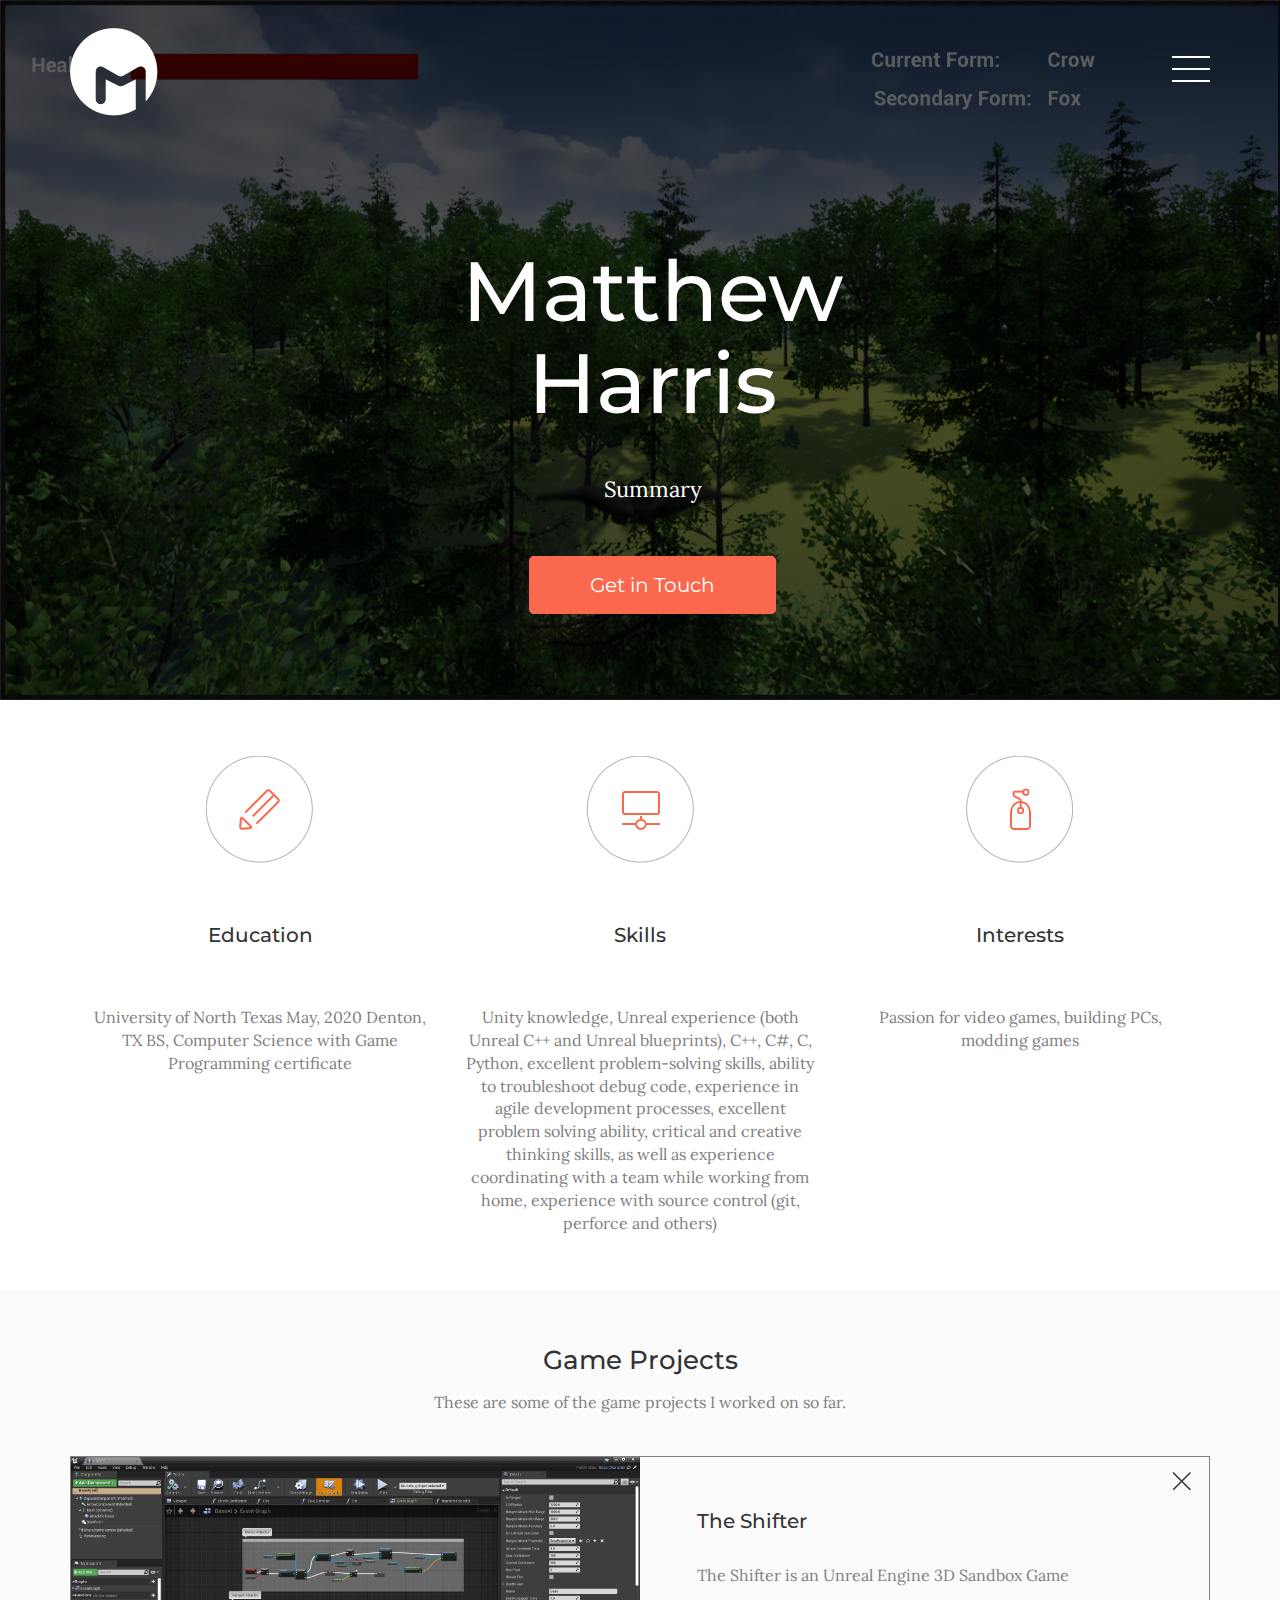
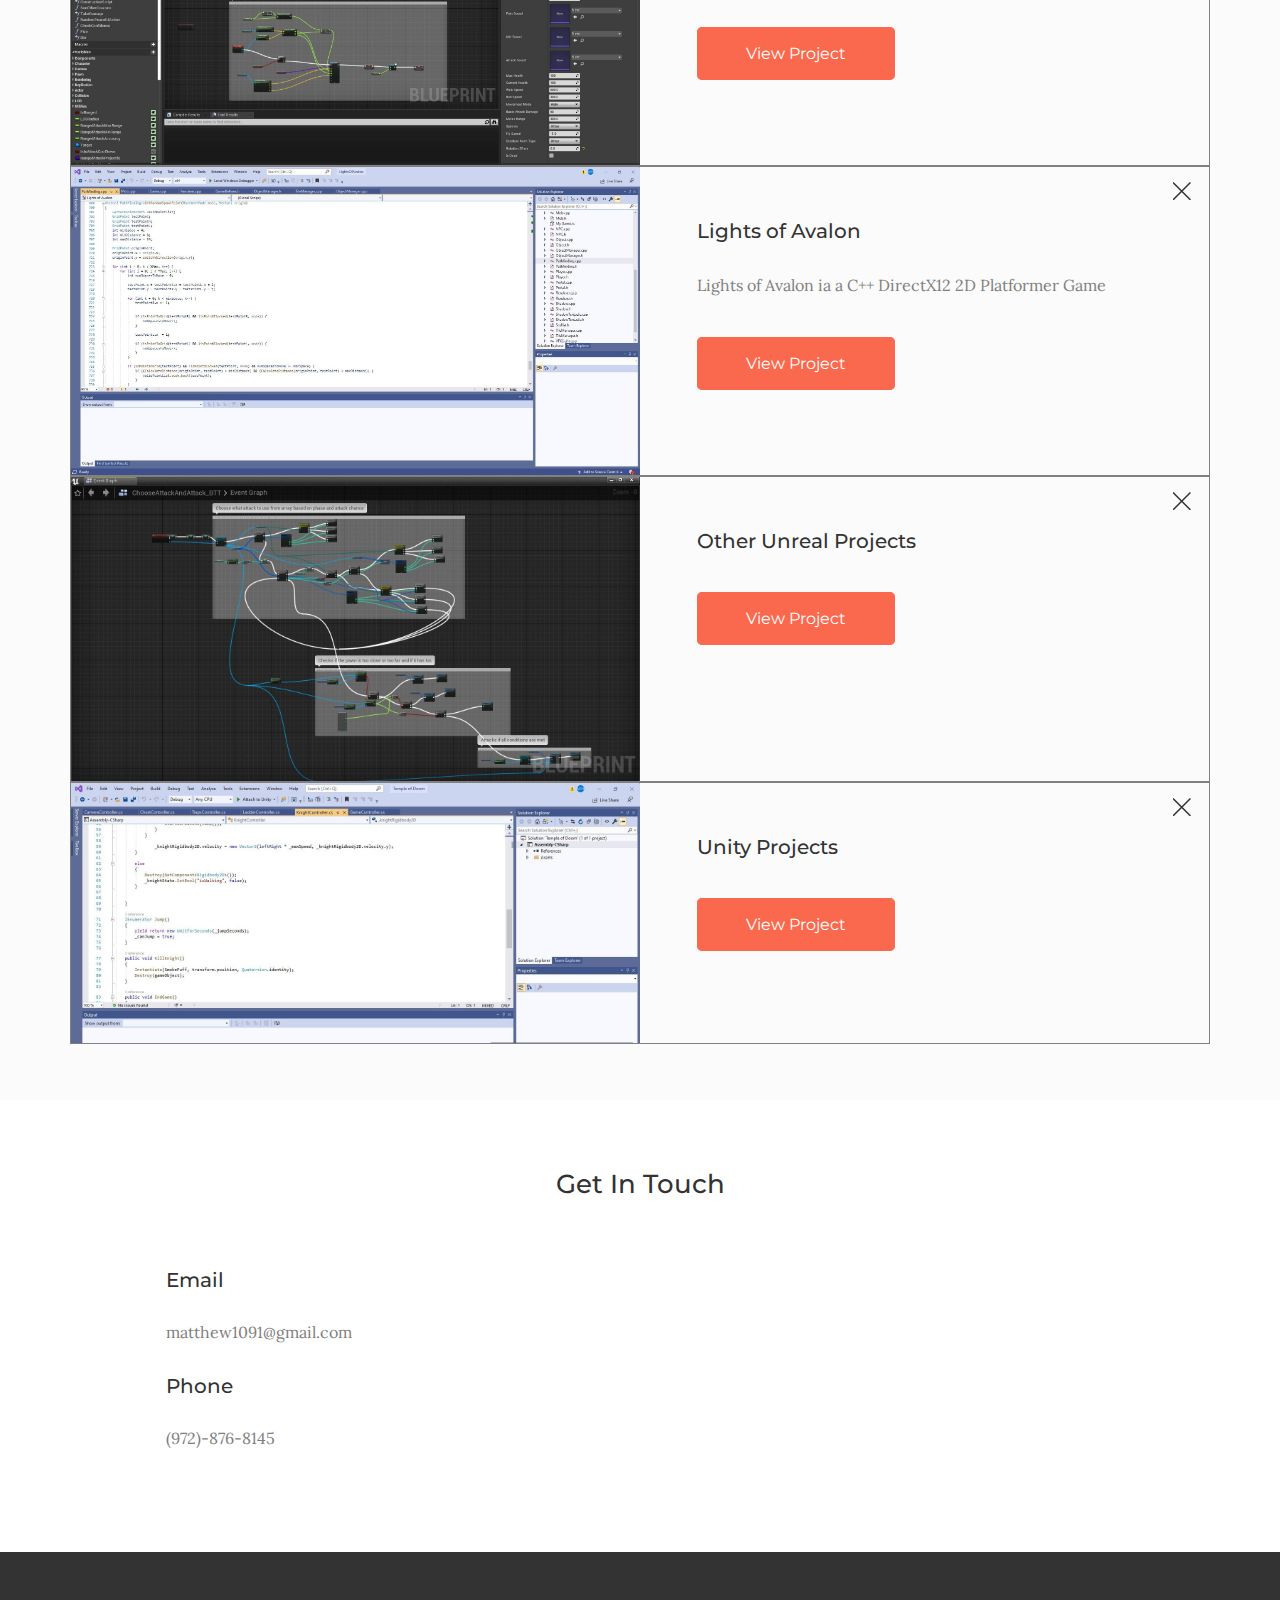
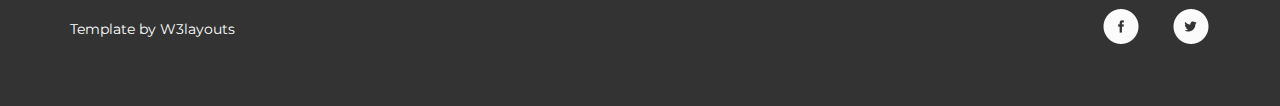
==== index.html @ 347151ea "Background fix" ====
<!--
Author: W3layouts
Author URL: http://w3layouts.com
License: Creative Commons Attribution 3.0 Unported
License URL: http://creativecommons.org/licenses/by/3.0/
-->
<!DOCTYPE html>
<html>
	<head>
		<title>Game Programmer Portfolio | Home </title>
		<link href="css/style.css" rel="stylesheet" type="text/css" media="all" />
		<link href="css/bootstrap.css" rel="stylesheet" type="text/css" media="all">
		<!-- web-font -->
		<link href='http://fonts.googleapis.com/css?family=Montserrat:400,700' rel='stylesheet' type='text/css'>
		<link href='http://fonts.googleapis.com/css?family=Lora:400,700,400italic,700italic' rel='stylesheet' type='text/css'>
		<!-- web-font -->
		<!-- js -->
		<script src="js/jquery.min.js"></script>
		<script src="js/modernizr.custom.js"></script>
		<meta name="viewport" content="width=device-width, initial-scale=1, maximum-scale=1">
		<script type="application/x-javascript"> addEventListener("load", function() { setTimeout(hideURLbar, 0); }, false); function hideURLbar(){ window.scrollTo(0,1); } </script>
		<!-- js -->
		<!-- start-smoth-scrolling -->
		<script type="text/javascript" src="js/move-top.js"></script>
		<script type="text/javascript" src="js/easing.js"></script>
		<script type="text/javascript">
			jQuery(document).ready(function($) {
				$(".scroll").click(function(event){		
					event.preventDefault();
					$('html,body').animate({scrollTop:$(this.hash).offset().top},1000);
				});
			});
		</script>
		<!-- start-smoth-scrolling -->
	</head>
	<body>
		<!-- header -->
		<div id="home" class="header-bg">
			<div class="header-layer">
				<div class="header-top">
					<!-- container -->
					<div class="container">
						<div class="head-logo">
							<a href="#"><img src="images/logo.png" alt="" /></a>
						</div>
						<div class="top-nav">
							<div class="nav-icon">
								<a href="#" class="right_bt" id="activator"><span> </span> </a>
							</div>
							 <div class="box" id="box" style="top: -1000px;">
								 <div class="box_content">        					                         
									<div class="box_content_center">
										<div class="form_content">
											<div class="menu_box_list">
												<ul>
													<li><a href="#home" class="scroll"><span>Home</span></a></li>
													<li><a href="#stories" class="scroll"><span>Projects</span></a></li>
													<li><a href="#contact" class="scroll"><span>Contact</span></a></li>
												</ul>
											</div>
											<a class="boxclose" id="boxclose"> <span> </span></a>
										</div>                                  
									</div> 	
								</div>  	  
							</div>
							<!-- start-click-drop-down-menu -->
							<!-- start-dropdown -->
							 <script type="text/javascript">
								var $ = jQuery.noConflict();
									$(function() {
										$('#activator').click(function(){
											$('#box').animate({'top':'0px'},900);
										});
										$('#boxclose').click(function(){
										$('#box').animate({'top':'-1000px'},900);
										});
									});
									$(document).ready(function(){
									//Hide (Collapse) the toggle containers on load
									$(".toggle_container").hide(); 
									//Switch the "Open" and "Close" state per click then slide up/down (depending on open/close state)
									$(".trigger").click(function(){
										$(this).toggleClass("active").next().slideToggle("500");
											return false; //Prevent the browser jump to the link anchor
									});
														
								});
							</script>
							<!-- //End-click-drop-down-menu -->
							<!-- top-nav -->
						</div>
						<div class="clearfix"> </div>
						<div class="head-info">
							<h1>Matthew Harris</h1>
							<p> Summary
							</p>
							<div class="botton">
								<a href="#contact">Get in Touch</a>
							</div>
						</div>
					</div>
					<!-- //container -->
				</div>
			</div>
		</div>
		<!-- //header -->
		<!-- service -->
		<div id="services" class="service">
			<!-- container -->
			<div class="container">
				<div class="service-grids">
					<div class="col-md-4 service-grid service-left">
						<div class="creative"> </div>
						<h3>Education</h3>
						<p>University of North Texas	May, 2020	Denton, TX
						   BS, Computer Science with Game Programming certificate						
						</p>
					</div>
					<div class="col-md-4 service-grid service-middle">
						<div class="skills"> </div>
						<h3>Skills</h3>
						<p>Unity knowledge, Unreal experience (both Unreal C++ and Unreal blueprints), 
						C++, C#, C, Python, excellent problem-solving skills, ability to troubleshoot 
						debug code, experience in agile development processes, excellent problem solving ability, 
						critical and creative thinking skills, as well as experience coordinating with a team 
						while working from home, experience with source control (git, perforce and others)
						</p>
					</div>
					<div class="col-md-4 service-grid service-right">
						<div class="help"> </div>
						<h3>Interests</h3>
						<p>Passion for video games, building PCs, modding games
						</p>
					</div>
					<div class="clearfix"> </div>
				</div>
			</div>
			<!-- //container -->
		</div>
		<!-- //service -->
		<!-- stories -->
		<div id="stories" class="stories">
			<!-- container -->
			<div class="container">
				<div class="stories-info">
					<h2>Game Projects</h2>
					<p>These are some of the game projects I worked on so far.</p>
				</div>
				<div class="stories-grids">
					<div class="stories-grid-left">
						<img src="images/ShifterBaseAiPawn.jpg" alt="" />
					</div>
					<div class="stories-grid-right">
						<div class="cross"> </div>
						<h3>The Shifter</h3>
						<p> The Shifter is an Unreal Engine 3D Sandbox Game
							
						</p>
						<div class="botton Project" onclick="location.href='https://matthew1091.github.io/Project1.html';">
							<a href="#">View Project</a>
						</div>
					</div>
					<div class="clearfix"> </div>
				</div>
				<div class="stories-grids">
					<div class="stories-grid-left">
						<img src="images/LightsPathCode.jpg" alt="" />
					</div>
					<div class="stories-grid-right">
						<div class="cross"> </div>
						<h3>Lights of Avalon</h3>
						<p> Lights of Avalon ia a C++ DirectX12 2D Platformer Game
							
						</p>
						<div class="botton Project" onclick="location.href='https://matthew1091.github.io/Project2.html';">
							<a href="#">View Project</a>
						</div>
					</div>
					<div class="clearfix"> </div>
				</div>
				<div class="stories-grids">
					<div class="stories-grid-left">
						<img src="images/BossFightAttackBP.jpg" alt="" />
					</div>
					<div class="stories-grid-right">
						<div class="cross"> </div>
						<h3>Other Unreal Projects</h3>
						<p>
						</p>
						<div class="botton Project" onclick="location.href='https://matthew1091.github.io/Project3.html';">
							<a href="#">View Project</a>
						</div>
					</div>
					<div class="clearfix"> </div>
				</div>
				<div class="stories-grids">
					<div class="stories-grid-left">
						<img src="images/unity05.jpg" alt="" />
					</div>
					<div class="stories-grid-right">
						<div class="cross"> </div>
						<h3>Unity Projects</h3>
						<p> 
						</p>
						<div class="botton Project" onclick="location.href='https://matthew1091.github.io/Project4.html';">
							<a href="#">View Project</a>
						</div>
					</div>
					<div class="clearfix"> </div>
				</div>
			</div>
			<!-- //container -->
		</div>
		<!-- //stories -->		<!-- contact -->
		<div id="contact" class="contact">
			<!-- container -->
			<div class="container">
				<div class="contact-info">
					<h2>Get In Touch</h2>
					<p></p>
				</div>
				<div class="contact-bottom">
					<div class="col-md-4">
						<div class="bottom-right">
							<h3>Email</h3>
							<p><a href="mailto:matthew1091@gmail.com">matthew1091@gmail.com</a></p>
							<h3>Phone</h3>
							<p>(972)-876-8145</p>
						</div>
					</div>
					<div class="clearfix"> </div>
				</div>
			</div>
			<!-- //container -->
		</div>
		<!-- //contact -->
		<!-- footer -->
		<div class="footer">
			<!-- container -->
			<div class="container">
				<div class="footer-left">
					<p>Template by <a href="http://w3layouts.com/">W3layouts</a></p>
				</div>
				<div class="footer-right">
					<ul>
						<li><a href="#" class="facebook"> </a></li>
						<li><a href="#" class="twitter"> </a></li>
					</ul>
				</div>
				<div class="clearfix"> </div>
			</div>
		<!-- //container -->
		</div>
		<!-- //footer -->
		<script type="text/javascript">
									$(document).ready(function() {
										/*
										var defaults = {
								  			containerID: 'toTop', // fading element id
											containerHoverID: 'toTopHover', // fading element hover id
											scrollSpeed: 1200,
											easingType: 'linear' 
								 		};
										*/
										
										$().UItoTop({ easingType: 'easeOutQuart' });
										
									});
								</script>
									<a href="#" id="toTop" style="display: block;"> <span id="toTopHover" style="opacity: 1;"> </span></a>
	<!-- content-Get-in-touch -->
	</body>
</html>
---- css/style.css ----
/*--
Author: W3layouts
Author URL: http://w3layouts.com
License: Creative Commons Attribution 3.0 Unported
License URL: http://creativecommons.org/licenses/by/3.0/
--*/
/*-- header --*/
html,body {
	font-family: 'Lora', serif;
	background:#FFF;
	font-size:100%;
}
/*-- header --*/
.header-bg{
	background: url(../images/Shifter00010.png) no-repeat 0px 0px;
	background-size: cover;
	min-height: 700px;
	position:relative;
}
.header-bg1{
	background: url(../images/ShifterBaseAiPawn.jpg) no-repeat 0px 0px;
	background-size: cover;
	min-height: 700px;
	position:relative;
}
.header-bg2{
	background: url(../images/lights01.jpg) no-repeat 0px 0px;
	background-size: cover;
	min-height: 700px;
	position:relative;
}
.header-bg3{
	background: url(../images/BossFightAttackBP.jpg) no-repeat 0px 0px;
	background-size: cover;
	min-height: 700px;
	position:relative;
}
.header-bg4{
	background: url(../images/unity05.jpg) no-repeat 0px 0px;
	background-size: cover;
	min-height: 700px;
	position:relative;
}
.header-layer{
	background: rgba(0, 0, 0, 0.64);
	min-height: 700px;
}
.header-top {
	padding-top: 2em;
}
.head-logo{
	float:left;
}
.top-nav{
	float:right;
}
.right_bt span {
	width: 38px;
	height: 26px;
	text-align: right;
	display: inline-block;
	background: url(../images/menu.png) no-repeat 0px 0px;
}
.divice12{
	display:none;
}
.box{
	position:absolute;
	top:-1200px;
	width:100%;
	color:#7F7F7F;
	margin:auto;
	padding:0px;
	z-index:999999;
	text-align:center;
	left:0px;
 }
.box_content_center{
	background: rgba(250, 105, 78, 0.89);
	min-height: 700px;
}
.nav-icon {
	padding-top: 2em;
}
a.boxclose{
	cursor: pointer;
	text-align: center;
	display: block;
	position: absolute;
	top: 2.5em;
	right: 14.5em;
 }
.menu_box_list{
	display: inline-block;
	padding: 12.4em 0;
}
.menu_box_list ul {
	margin: 0;
	padding: 0;
}
.menu_box_list ul li {
	display:block;
	margin: 2em 0;
}
.menu_box_list li a{
	color: #FFF;
	font-size: 26px;
	font-family: 'Montserrat', sans-serif;
	display: block;
	text-decoration:none;
	text-transform: uppercase;
	-webkit-transition: all 0.5s ease-in-out;
	-moz-transition: all 0.5s ease-in-out;
	-o-transition: all 0.5s ease-in-out;
	transition: all 0.5s ease-in-out;
	letter-spacing: 0.1em;
}
.menu_box_list li a:hover{
	color:#000;
	text-decoration: none;
}
.menu_box_list li a > i > img{
	vertical-align:middle;
	padding-right:10px;
}
placeholder{
	color:#222;
}
.boxclose span{
	width:58px;
	height:73px;
	display:inline-block;
	background: url(../images/into.png) no-repeat -0px -46px;
}
.boxclose span:hover{
	background: url(../images/into.png) no-repeat -0px 14px;
}
ul.button {
	padding: 2em;
	width: 100%;
	margin: 0 auto;
}
ul.button li{
	margin-left: 8px;
	list-style: none;
	display: inline-block;
}
ul.button li a{
	color: #666;
	padding: 0.8em 2em;
	border: 2px solid #fff;
	text-decoration: none;
	font-weight:600;
	font-size: 1.3em;
}
.active,
ul.button li a:hover{
	background:#fff;
	color:#666;
}
.head-info {
	position: absolute;
	top: 35%;
	left: 30%;
	width: 42%;
	text-align: center;
}
.head-info h1{
	color:#FFF;
	font-size: 84px;
	font-family: 'Montserrat', sans-serif;
	margin: 0;
}
.head-info p{
	color: #FFF;
	font-size: 22px;
	margin: 2em 0 3em 0;
}
.botton a{
	padding: .8em 3em;
	font-size: 20px;
	font-family: 'Montserrat', sans-serif;
	background: #FA694E;
	color: #FFF;
	border:solid 1px #FA694E;
	border-radius: 5px;
	-webkit-border-radius: 5px;
	-moz-border-radius: 5px;
	-o-border-radius: 5px;
	-ms-border-radius:5px;
}
.botton a:hover{
	color:#FA694E;
	background:none;
	text-decoration:none;
	border:solid 1px #FFF;
	transition:.5s all;
	-webkit-transition:.5s all;
	-ms-transition:.5s all;
	-moz-transition:.5s all;
	-o-transition:.5s all;
}
/*-- service --*/
.service{
	background:#FFF;
	padding: 4em 0;
}
.service-grid{
	text-align:center;
}
.service-grid h3{
	color: #333333;
	font-family: 'Montserrat', sans-serif;
	font-size: 20px;
	margin: 3em 0;
}
.service-grid p{
	font-size:16px;
	margin:0;
	color:#808080;
}
.creative{
	background:url(../images/icons.png) no-repeat 0px 0px;
	width:108px;
	height:108px;
	margin:0 auto;
}
.skills{
	background: url(../images/icons.png) no-repeat -109px 0px;
	width:108px;
	height:108px;
	margin:0 auto;
}
.help{
	background: url(../images/icons.png) no-repeat -219px 0px;
	width:108px;
	height:108px;
	margin:0 auto;
}
.service-left:hover div.creative{
	background: url(../images/icons.png) no-repeat 0px -115px;
}
.service-middle:hover div.skills{
	background: url(../images/icons.png) no-repeat -109px -115px;
}
.service-right:hover div.help{
	background: url(../images/icons.png) no-repeat -219px -115px;
}
/*-- stories --*/
.stories{
	background:#FBFBFB;
	padding:4em 0;
}
.stories-info{
	text-align: center;
	margin-bottom: 3em;
}
.stories-info h2{
	color: #333333;
	font-family: 'Montserrat', sans-serif;
	font-size: 26px;
	margin: 0;
}
.stories-info p{
	color: #808080;
	margin: 1em 0 0 0;
	font-size: 16px
}
.stories-grids{
	border:solid 1px #808080;
}
.stories-grid-left img {
    width: 100%;
}
.stories-grid-left{
	width:50%;
	float:left;
}
.stories-grid-right{
	width: 45%;
    float: right;
    padding: 1em 1em 1em 0;
}
.cross{
	background: url(../images/icons.png) no-repeat 0px -238px;
	width: 19px;
	height: 19px;
	margin: 0 0 0 34em;
	cursor: pointer;
}
.stories-grid-right h3{
	color: #333333;
	font-family: 'Montserrat', sans-serif;
	font-size: 20px;
	margin: 1em 0 0 0;
}
.stories-grid-right p{
	color: #808080;
	margin: 2em 0;
	font-size: 16px
}
.Project {
	margin: 4em 0 2.5em 0;
}
.Project a{
	font-size: 16px;
	padding: 1em 3em;
}
.Project a:hover{
	border:solid 1px #808080;
}
/*-- photography --*/
.photography {
	margin-top: 5em;
}
.photography-images{
	float: left;
	width: 32.5%;
	position: relative;
	margin-bottom: 1em;
}
.photography-images-R{
	float: right;
	width: 32.5%;
	position: relative;
	margin-bottom: 1em;
}
.middle{
	margin:0 1em;
}
.photography-images img{
	width:100%;
}
.caption {
	display: none;
	top: 0;
	width: 100%;
	position: absolute;
	background: rgba(5, 5, 5, 0.68);
	height: 100%;
	text-align: center;
}
.caption span {
	background: url(../images/icons.png) no-repeat -30px -231px;
	width: 51px;
	height: 50px;
	display: block;
	text-align: center;
	position: absolute;
	top: 43%;
	right: 46%;
}
.photography-images:hover div.caption {
	display: block;
	transition: all 0.3s ease;
	-webkit-transition: all 0.3s ease;
	-moz-transition: all 0.3s ease;
	-o-transition: all 0.3s ease;
}
/*-- contact --*/
.contact{
	padding: 5em 0;
}
.contact-info{
	text-align:center;
	margin-bottom: 3em;
}
.contact-info h2{
	color: #333333;
	font-family: 'Montserrat', sans-serif;
	font-size: 26px;
	margin: 0;
}
.contact-info p{
	color: #808080;
	margin: 1em 0 0 0;
	font-size: 16px
}
.map{
	position:relative;
}
.map iframe
{
	width: 100%;
	min-height: 300px;
	border: none;
}
.location{
	position: absolute;
	top: 30%;
	left: 39%;
}
.find{
	background: #333333;
	position:relative;
	border-radius:5px;
	-webkit-border-radius: 5px;
	-moz-border-radius: 5px;
	-o-border-radius: 5px;
	-ms-border-radius: 5px;
}
.find p{
	font-size: 18px;
	font-family: 'Montserrat', sans-serif;
	margin:0;
	color:#FA694E;
	padding: 2.5em 4em;
}
.arrow{
	background: url(../images/icons.png) no-repeat -87px -232px;
	width: 27px;
	height: 12px;
	position: absolute;
	left: 44%;
	top: 98%;
}
.contact-bottom {
	margin-top: 5em;
}
form input[type="text"] {
	width: 48%;
	color: #898888;
	outline: none;
	font-size:16px;
	padding: .8em;
	background:#F1F4F7;
	border: none;
	-webkit-appearance: none;
}
form input.mail[type="text"] {
	float:right;
}
form input.subject[type="text"] {
	width: 100%;
	margin: 2em 0;
}
form textarea {
	resize: none;
	width: 100%;
	color: #898888;
	background:#F1F4F7;
	font-size:16px;
	outline: none;
	padding: .8em;
	border: none;
	min-height: 175px;
	-webkit-appearance: none;
}
form input[type="submit"]{
	border: none;
	outline: none;
	padding: .5em 0;
	font-family: 'Montserrat', sans-serif;
	color: #FFF;
	background: #FA694E;
	border:solid 1px #FA694E;
	font-size: 20px;
	margin: 1.5em 0 0 0;
	width: 100%;
	-webkit-appearance: none;
}
form input[type="submit"]:hover{
	border: solid 1px #808080;
	color:#FA694E;
	background:none;
	transition:.5s all;
	-webkit-transition:.5s all;
	-ms-transition:.5s all;
	-moz-transition:.5s all;
	-o-transition:.5s all;
}
.bottom-right{
	width: 54%;
	margin: 0 auto;
}
.bottom-right h3{
	color: #333333;
	font-family: 'Montserrat', sans-serif;
	font-size: 20px;
	margin: 0 0 1.5em 0;
}
.bottom-right p{
	color: #808080;
	margin: 0 0 2em 0;
	font-size: 16px
}
.bottom-right p a{
	color: #808080;
	margin: 0 0 2em 0;
	font-size: 16px
}
.bottom-right p span{
	display:block;
}
/*-- footer --*/
.footer{
	background:#333333;
	padding: 4em 0;
}
.footer-left{
	float:left;
}
.footer-left p{
	font-size:14px;
	font-family: 'Montserrat', sans-serif;
	color:#FFF;
	margin: .8em 0 0 0;
}
.footer-left p a{
	color:#FFF;
	text-decoration:none;
}
.footer-left p a:hover{
	color:#FA694E;
	transition:.5s all;
	-webkit-transition:.5s all;
	-ms-transition:.5s all;
	-moz-transition:.5s all;
	-o-transition:.5s all;
}
.footer-right{
	float:right;
}
.footer-right ul{
	padding:0;
	margin:0;
}
.footer-right ul li{
	display:inline-block;
}
.footer-right ul li a.facebook{
	background: url(../images/icons.png) no-repeat -129px -229px;
	width: 38px;
	height: 37px;
	display: block;
	margin-right: 2em;
}
.footer-right ul li a.twitter{
	background: url(../images/icons.png) no-repeat -173px -229px;
	width: 38px;
	height: 37px;
	display: block;
}
.footer-right ul li a.facebook:hover{
	background: url(../images/icons.png) no-repeat -129px -272px;
}
.footer-right ul li a.twitter:hover{
	background: url(../images/icons.png) no-repeat -173px -272px;
}
/*-- to-top --*/
#toTop {
	display: none;
	text-decoration: none;
	position: fixed;
	bottom: 14px;
	right: 2%;
	overflow: hidden;
	z-index: 999; 
	width: 24px;
	height: 24px;
	border: none;
	text-indent: 100%;
	background: url("../images/up-arrow.png") no-repeat 0px 0px;
}
#toTopHover {
	width: 40px;
	height: 40px;
	display: block;
	overflow: hidden;
	float: right;
	opacity: 0;
	-moz-opacity: 0;
	filter: alpha(opacity=0);
}
/*-- responsive-design --*/
@media (max-width:1440px){
	a.boxclose {
		top: 2.5em;
		right: 8.5em;
	}
}
@media (max-width:1366px){
 a.boxclose {
        right: 6.7%;
    }
}
@media (max-width:1280px){
    a.boxclose {
        right: 3.7%;
    }
}
@media (max-width:1024px){
	a.boxclose {
		right: 0.7%;
	}
	.head-info h1 {
		font-size: 74px;
	}
	.cross {
		margin: 0 0 0 28em;
	}
	.stories-grid-right p {
		margin: 1em 0;
	}
	.Project {
		margin: 2em 0 1.5em 0;
	}
	.stories-grid-right p {
		overflow: hidden;
		height: 90px;
	}
	.photography-images {
		width: 32.3%;
	}
}
@media (max-width:768px){
	.head-info h1 {
		font-size: 58px;
	}
	.head-info {
		top: 31%;
		left: 17%;
		width: 63%;
	}
	.head-info p {
		margin: 1.5em 0 2em 0;
	}
	.header-layer {
		min-height: 575px;
	}
	.header-bg {
		min-height: 575px;
	}
	.menu_box_list {
		padding: 7.4em 0;
	}
	.box_content_center {
		min-height: 575px;
	}
	.service {
		padding: 2em 0;
	}
	.service-grid {
		width: 66%;
		margin: 0 auto;
	}
	.service-grid h3 {
		margin: 2em 0;
	}
	.service-grid p {
		margin: 0 0 1em 0;
	}
	.stories {
		padding: 2em 0;
	}
	.stories-grid-left {
		width: 100%;
		float: none;
	}
	.stories-grid-right {
		width: 100%;
		float: none;
		padding: 1em;
	}
	.cross {
		margin-left: 47em;
	}
	.stories-grid-right h3 {
		margin: 0em 0 0 0;
	}
	.stories-grid-right p {
		height: 47px;
	}
	.photography {
		margin-top: 1em;
	}
	.middle {
		margin: 0;
	}
	.photography-images {
		width: 46%;
		margin: 1em;
	}
	.contact {
		padding: 2em 0;
	}
	.location {
		left: 31%;
	}
	.bottom-right {
		width: 100%;
		margin: 2em 0 0 0;
	}
	.bottom-right h3 {
		margin: 0 0 0.5em 0;
	}
	.bottom-right p {
		margin: 0 0 1em 0;
	}
	.footer {
		padding: 2em 0;
	}
}
@media (max-width:640px){
	.cross {
		margin: 0 0 0 38em;
	}
	.Project a {
		padding: .5em 2em;
	}
	.photography-images {
		width: 45%;
	}
}
@media (max-width:480px){
	.head-info h1 {
		font-size: 43px;
	}
	.head-info {
		top: 31%;
		left: 11%;
		width: 75%;
	}
	.botton a {
		padding: .8em 2em;
		font-size: 16px;
	}
	.header-layer {
		min-height: 440px;
	}
	.header-bg {
		min-height: 440px;
	}
	.service-grid h3 {
		margin: 1em 0;
	}
	.menu_box_list li a {
		font-size: 22px;
	}
	.menu_box_list {
		padding: 3.4em 0;
	}
	.box_content_center {
		min-height: 440px;
	}
	.cross {
		margin: 0 0 0 27em;
	}
	a.boxclose {
		right: 1.7%;
	}
	.photography-images {
		width: 43%;
	}
	.caption span {
		top: 38%;
		right: 34%;
	}
	.location {
		left: 20%;
	}
	form input[type="text"] {
		width: 100%;
		margin-bottom: 1em;
	}
	form input.subject[type="text"] {
		margin: 0 0 1em 0;
	}
	form textarea {
		min-height: 130px;
	}
}
@media (max-width:320px){
	.head-logo a img {
		width: 75%;
	}
	.header-top {
		padding-top: 1em;
	}
	.nav-icon {
		padding-top: 1em;
	}
	.head-info {
		width: 82%;
	}
	.head-info h1 {
		font-size: 30px;
	}
	.head-info p {
		font-size: 18px;
		margin: 1em 0 1em 0;
	}
	.botton a {
		padding: .5em 1em;
	}
	.header-layer {
		min-height: 330px;
	}
	.header-bg {
		min-height: 330px;
	}
	a.boxclose {
		top: 1%;
	}
	.service {
		padding: 1em 0;
	}
	.service-grid {
		width: 100%;
	}
	.service-grid h3 {
		margin: 1em 0 0.5em 0;
	}
	.service-grid p {
		overflow: hidden;
		height: 47px;
	}
	.menu_box_list li a {
		font-size: 16px;
	}
	.menu_box_list ul li {
		margin: 1.5em 0;
	}
	.menu_box_list {
		padding: 3.4em 0 0 0;
	}
	.box_content_center {
		min-height: 330px;
	}
	.stories-info {
		margin-bottom: 1em;
	}
	.stories-info h2 {
		font-size: 24px;
	}
	.cross {
		margin: 0 0 0 16em;
	}
	.stories-grid-right p {
		margin: 0.5em 0;
	}	
	.Project {
		margin: 1em 0 .5em 0;
	}
	.contact-info h2 {
		font-size: 24px;
	}
	.photography-images {
		width: 44.8%;
		margin: .5em;
	}	
	.contact {
		padding: 1em 0;
	}
	.contact-bottom {
		margin-top: 1em;
	}
	.contact-info {
		margin-bottom: 1em;
	}
	.map iframe {	
		min-height: 150px;
	}
	.caption span {
		top: 29%;
		right: 30%;
	}
	.location {
		top: 28%;
	}
	.find p {
		padding: 0.5em 1em;
	}
	form input[type="text"] {
		font-size: 14px;
	}
	form textarea {
		font-size: 14px;
	}
	form textarea {
		min-height: 100px;
	}
	form input[type="submit"] {
		font-size: 16px;
		margin: 0.5em 0 0 0;
	}
	.bottom-right h3 {
		font-size: 18px;
	}
	.bottom-right p {
		font-size: 14px;
	}
	.footer-left {
		float: none;
		text-align: center;
	}
	.footer-right {
		float: none;
		text-align: center;
		margin: .5em 0 0 0;
	}
	.footer {
		padding: 1em 0;
	}
}
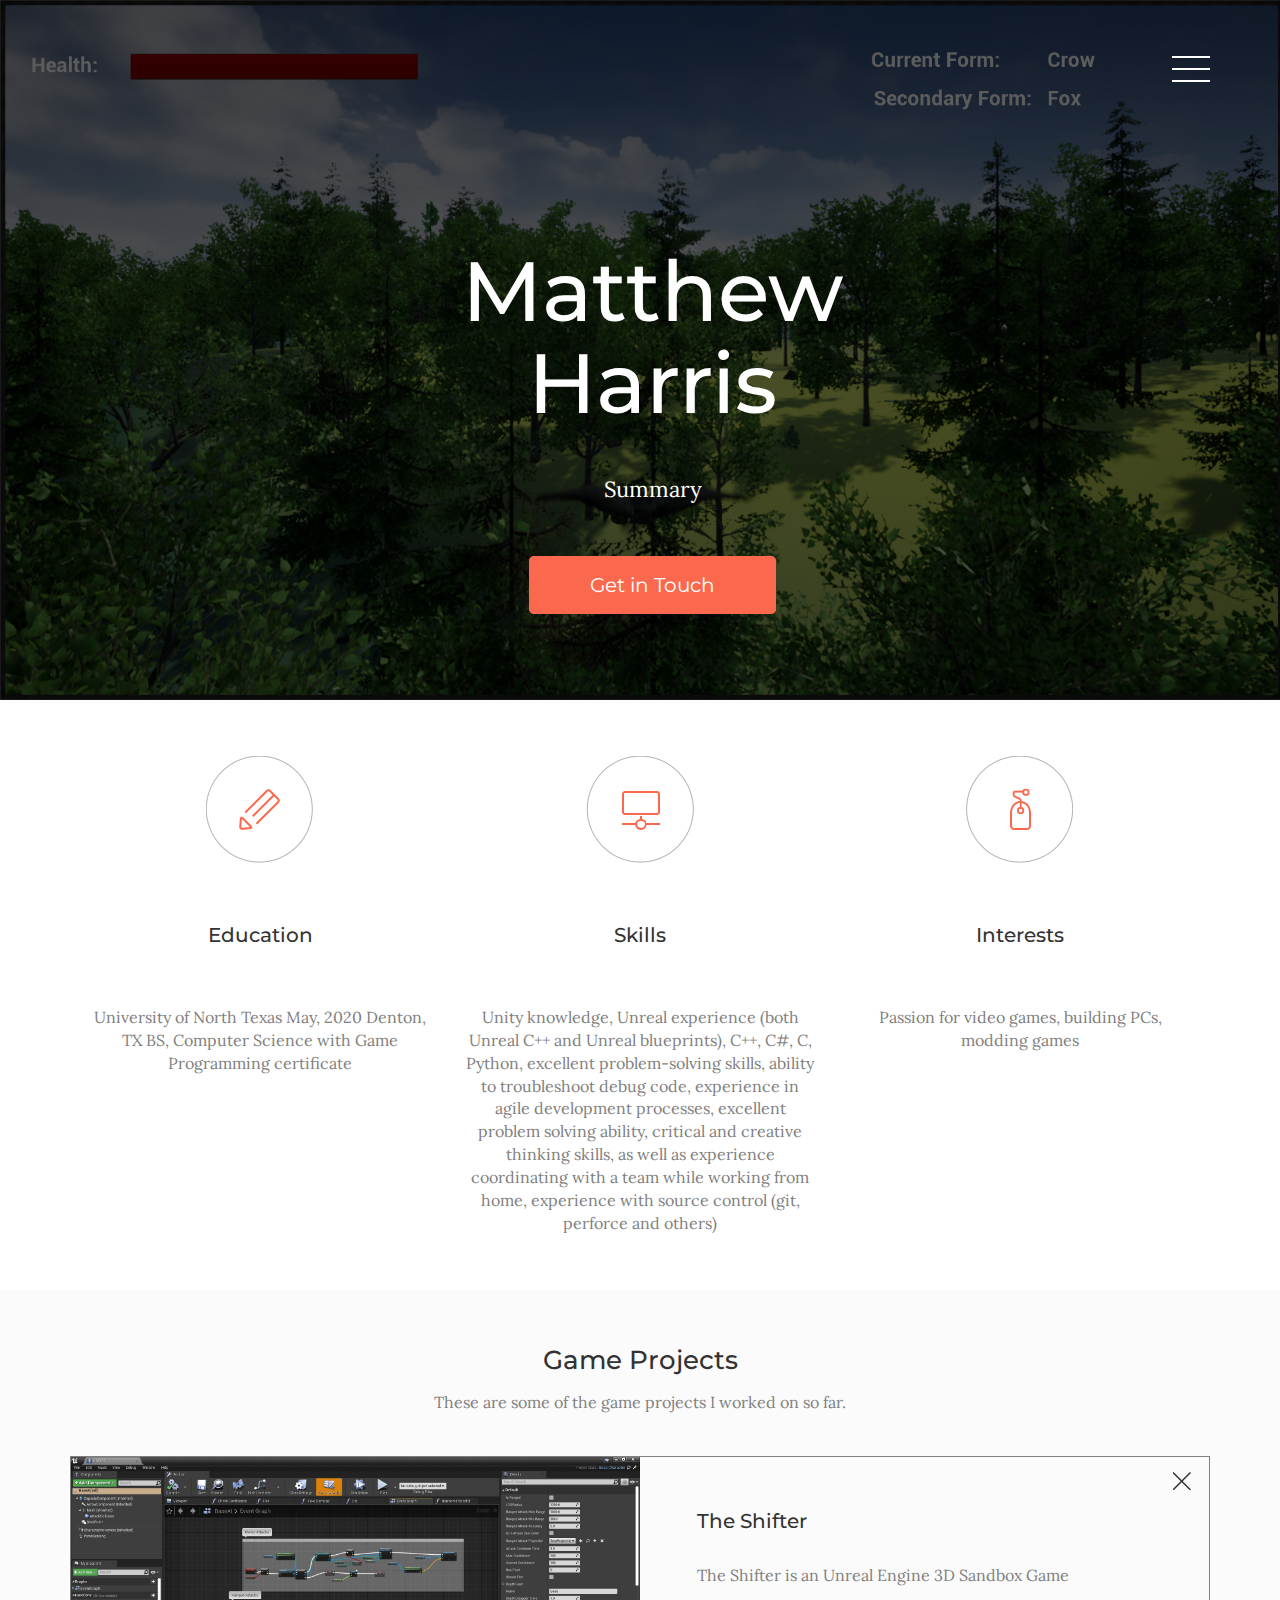
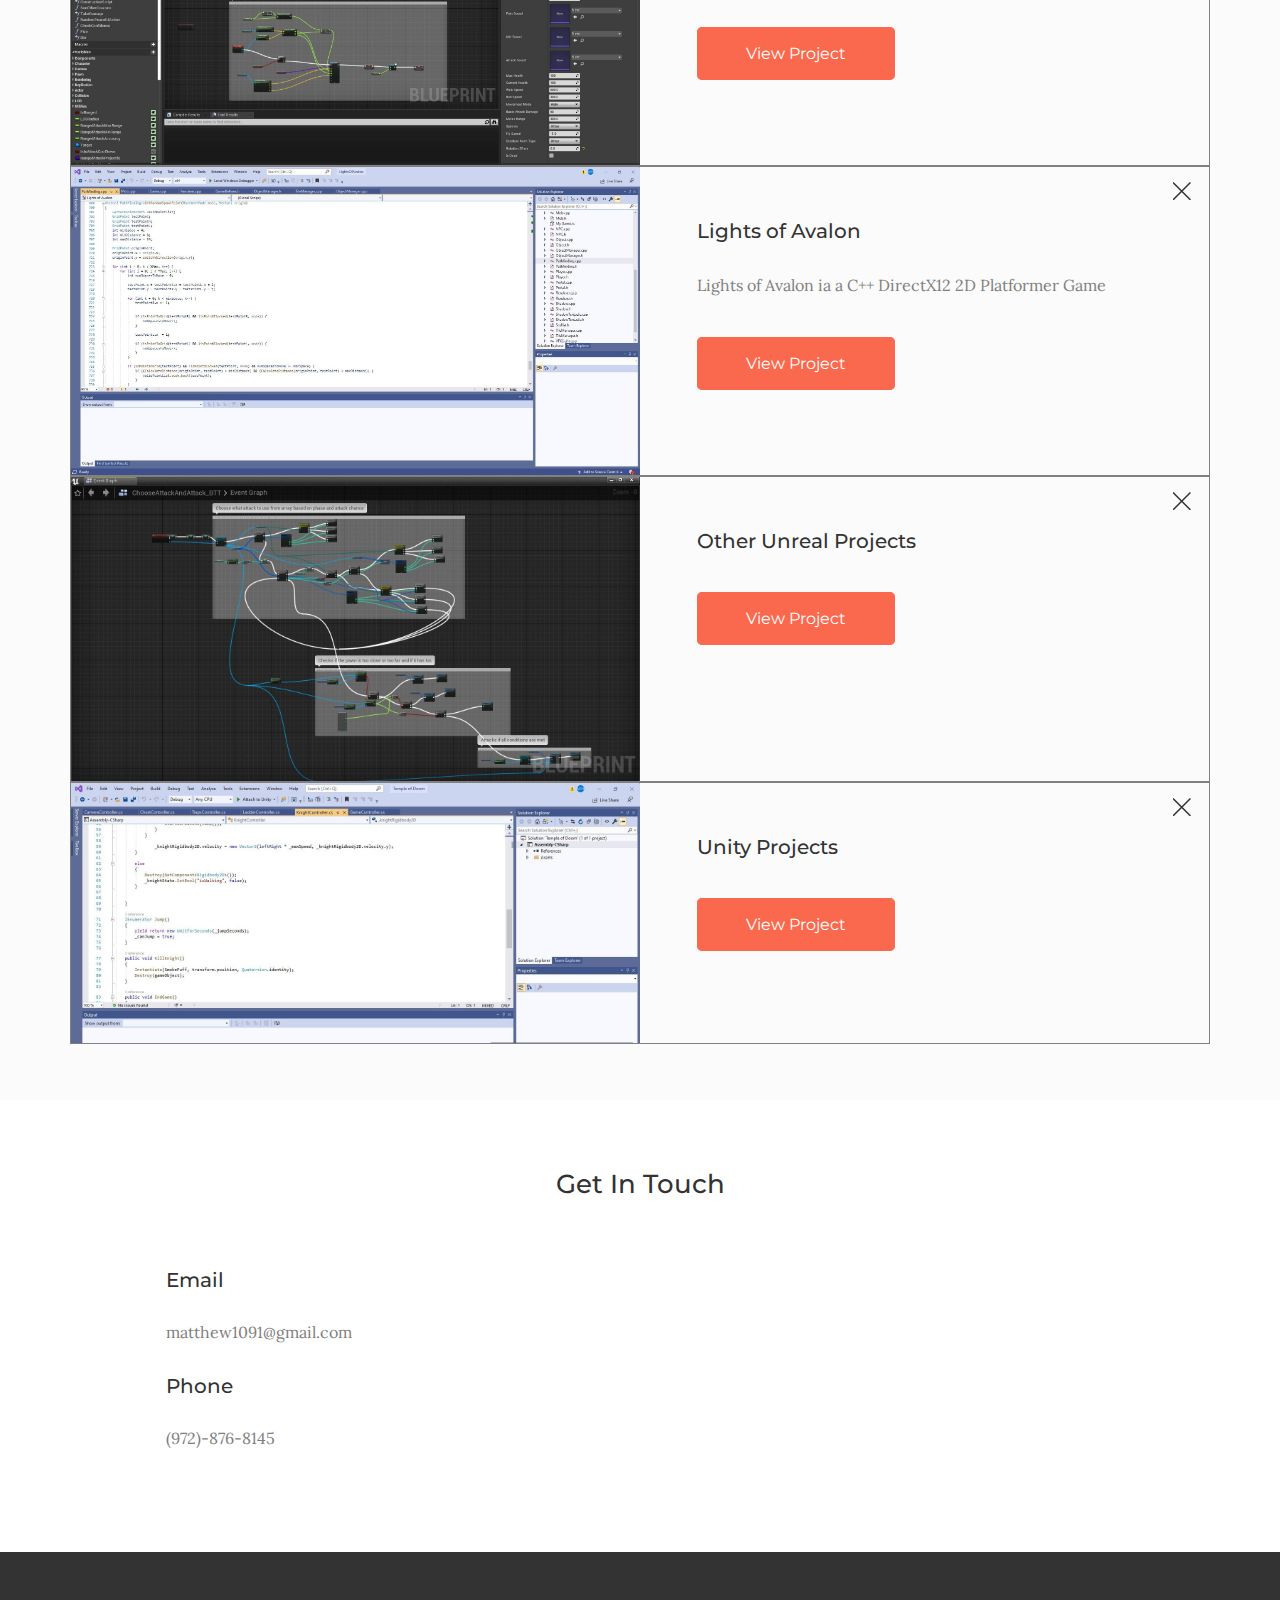
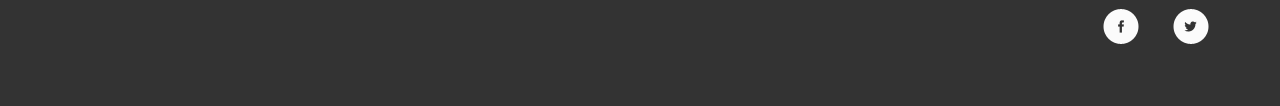
==== commit 3d60528d: "Background fix" ====
--- a/index.html
+++ b/index.html
@@ -41,7 +41,6 @@
 					<!-- container -->
 					<div class="container">
 						<div class="head-logo">
-							<a href="#"><img src="images/logo.png" alt="" /></a>
 						</div>
 						<div class="top-nav">
 							<div class="nav-icon">
@@ -239,7 +238,7 @@
 			<!-- container -->
 			<div class="container">
 				<div class="footer-left">
-					<p>Template by <a href="http://w3layouts.com/">W3layouts</a></p>
+					<p></p>
 				</div>
 				<div class="footer-right">
 					<ul>
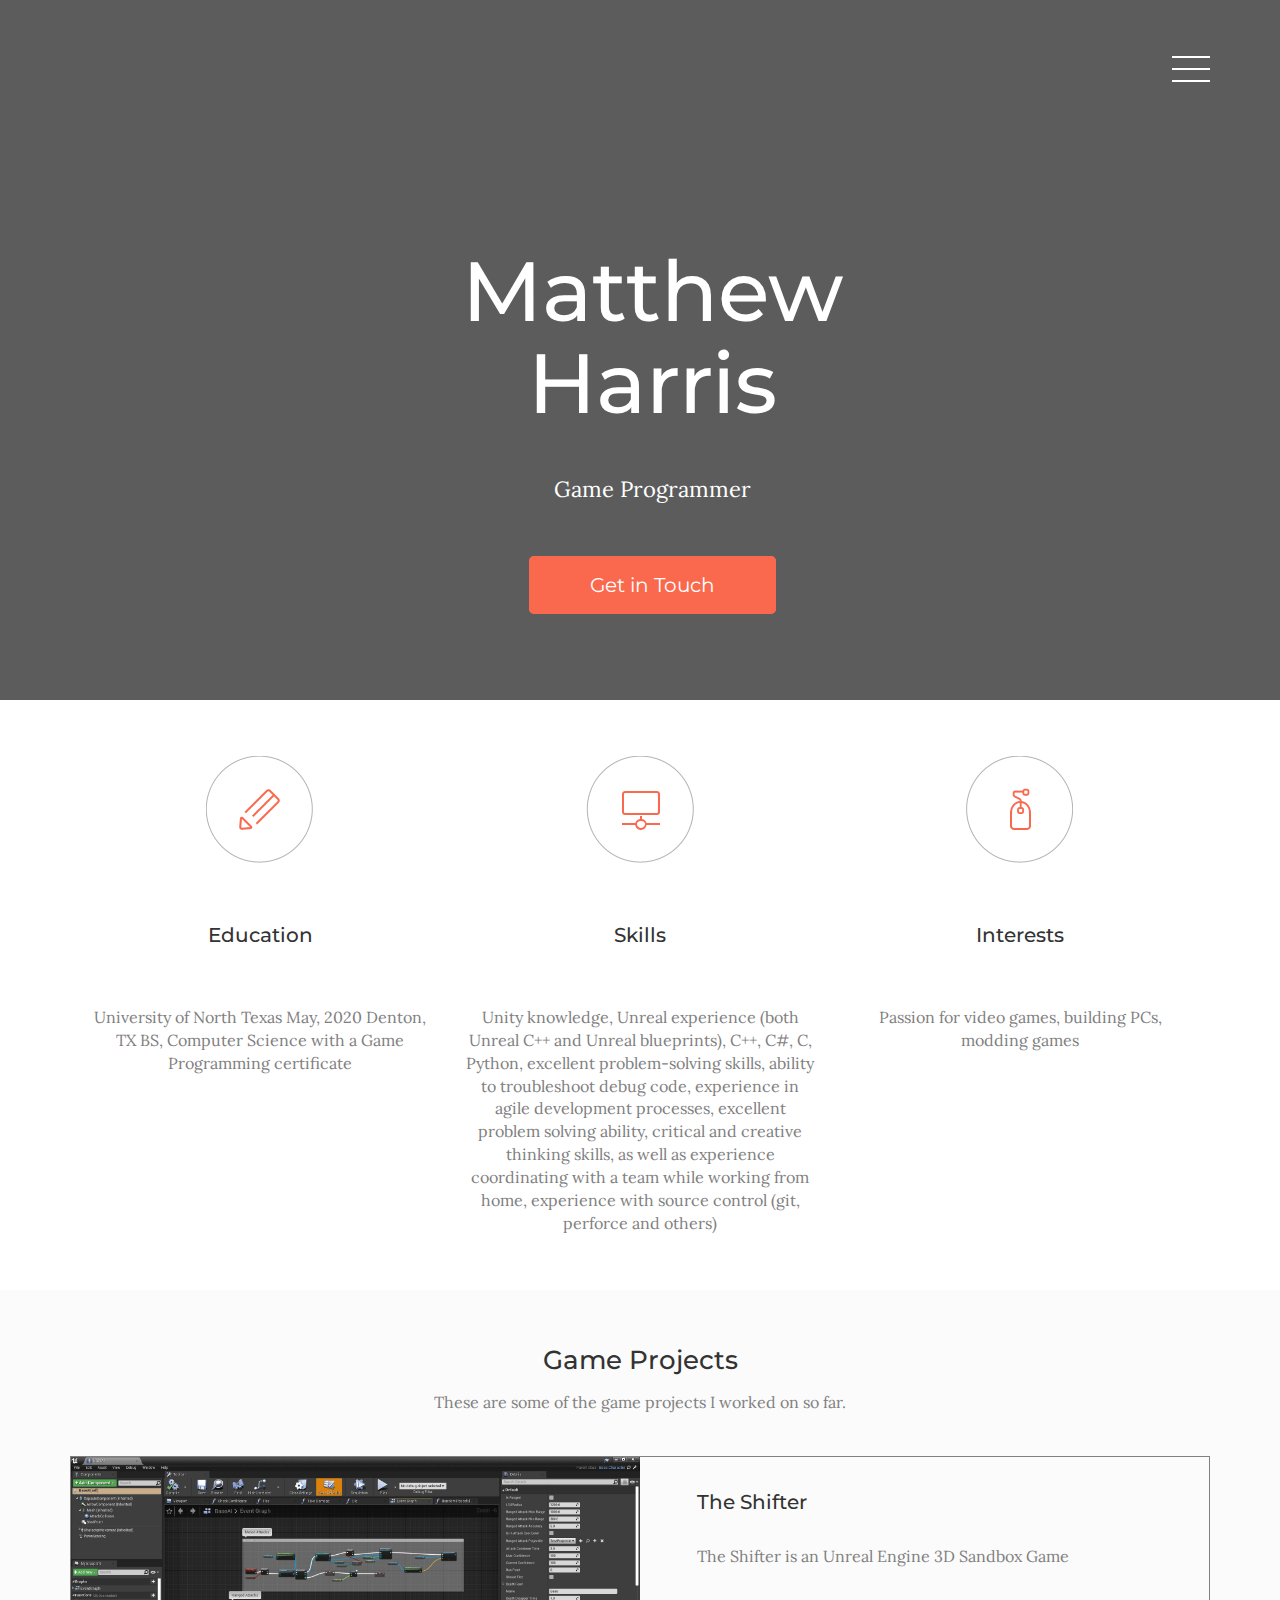
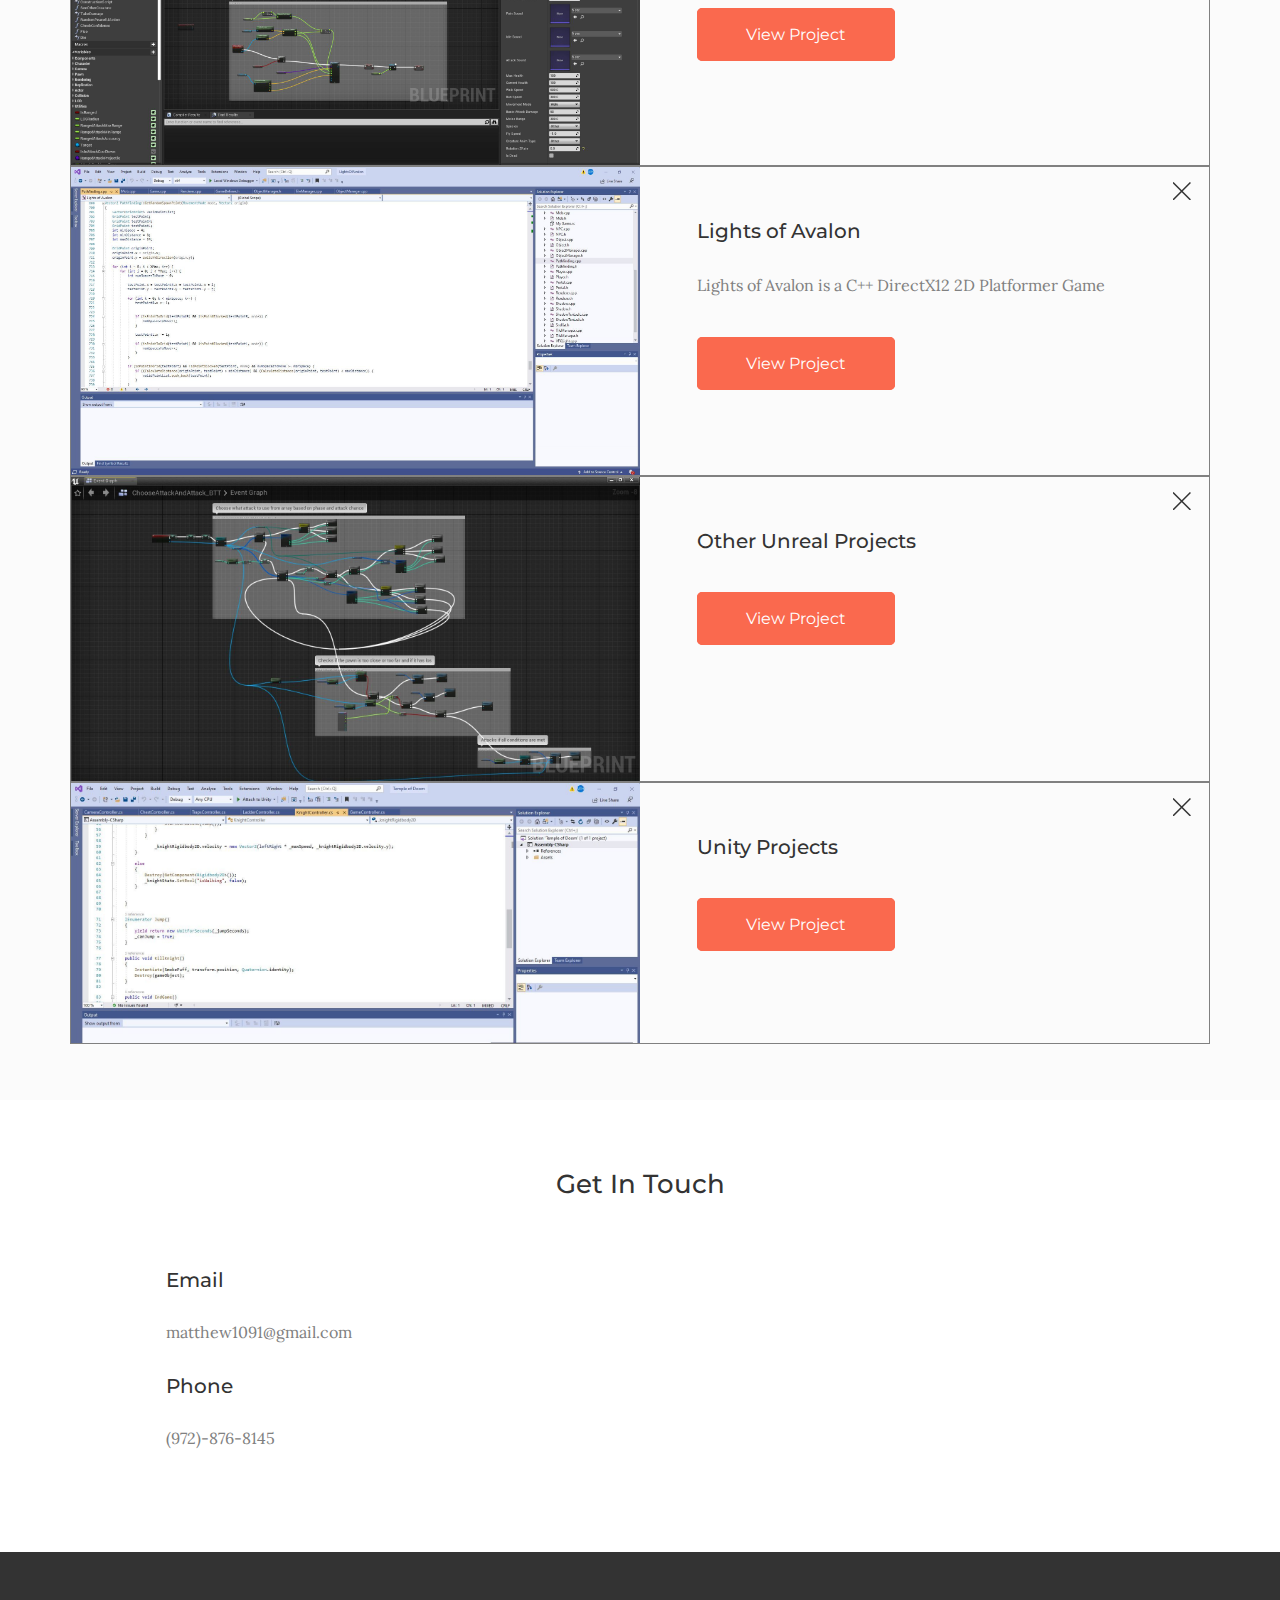
==== commit 18f06b99: "Misc Fixes" ====
--- a/index.html
+++ b/index.html
@@ -91,7 +91,7 @@
 						<div class="clearfix"> </div>
 						<div class="head-info">
 							<h1>Matthew Harris</h1>
-							<p> Summary
+							<p> Game Programmer
 							</p>
 							<div class="botton">
 								<a href="#contact">Get in Touch</a>
@@ -112,7 +112,7 @@
 						<div class="creative"> </div>
 						<h3>Education</h3>
 						<p>University of North Texas	May, 2020	Denton, TX
-						   BS, Computer Science with Game Programming certificate						
+						   BS, Computer Science with a Game Programming certificate						
 						</p>
 					</div>
 					<div class="col-md-4 service-grid service-middle">
@@ -150,7 +150,6 @@
 						<img src="images/ShifterBaseAiPawn.jpg" alt="" />
 					</div>
 					<div class="stories-grid-right">
-						<div class="cross"> </div>
 						<h3>The Shifter</h3>
 						<p> The Shifter is an Unreal Engine 3D Sandbox Game
 							
@@ -168,7 +167,7 @@
 					<div class="stories-grid-right">
 						<div class="cross"> </div>
 						<h3>Lights of Avalon</h3>
-						<p> Lights of Avalon ia a C++ DirectX12 2D Platformer Game
+						<p> Lights of Avalon is a C++ DirectX12 2D Platformer Game
 							
 						</p>
 						<div class="botton Project" onclick="location.href='https://matthew1091.github.io/Project2.html';">
@@ -242,8 +241,6 @@
 				</div>
 				<div class="footer-right">
 					<ul>
-						<li><a href="#" class="facebook"> </a></li>
-						<li><a href="#" class="twitter"> </a></li>
 					</ul>
 				</div>
 				<div class="clearfix"> </div>
--- a/css/style.css
+++ b/css/style.css
@@ -12,31 +12,7 @@
 }
 /*-- header --*/
 .header-bg{
-	background: url(../images/Shifter00010.png) no-repeat 0px 0px;
-	background-size: cover;
-	min-height: 700px;
-	position:relative;
-}
-.header-bg1{
-	background: url(../images/ShifterBaseAiPawn.jpg) no-repeat 0px 0px;
-	background-size: cover;
-	min-height: 700px;
-	position:relative;
-}
-.header-bg2{
-	background: url(../images/lights01.jpg) no-repeat 0px 0px;
-	background-size: cover;
-	min-height: 700px;
-	position:relative;
-}
-.header-bg3{
-	background: url(../images/BossFightAttackBP.jpg) no-repeat 0px 0px;
-	background-size: cover;
-	min-height: 700px;
-	position:relative;
-}
-.header-bg4{
-	background: url(../images/unity05.jpg) no-repeat 0px 0px;
+	background: url(../images/images/ShifterTerrainGenerator.jpg) no-repeat 0px 0px;
 	background-size: cover;
 	min-height: 700px;
 	position:relative;
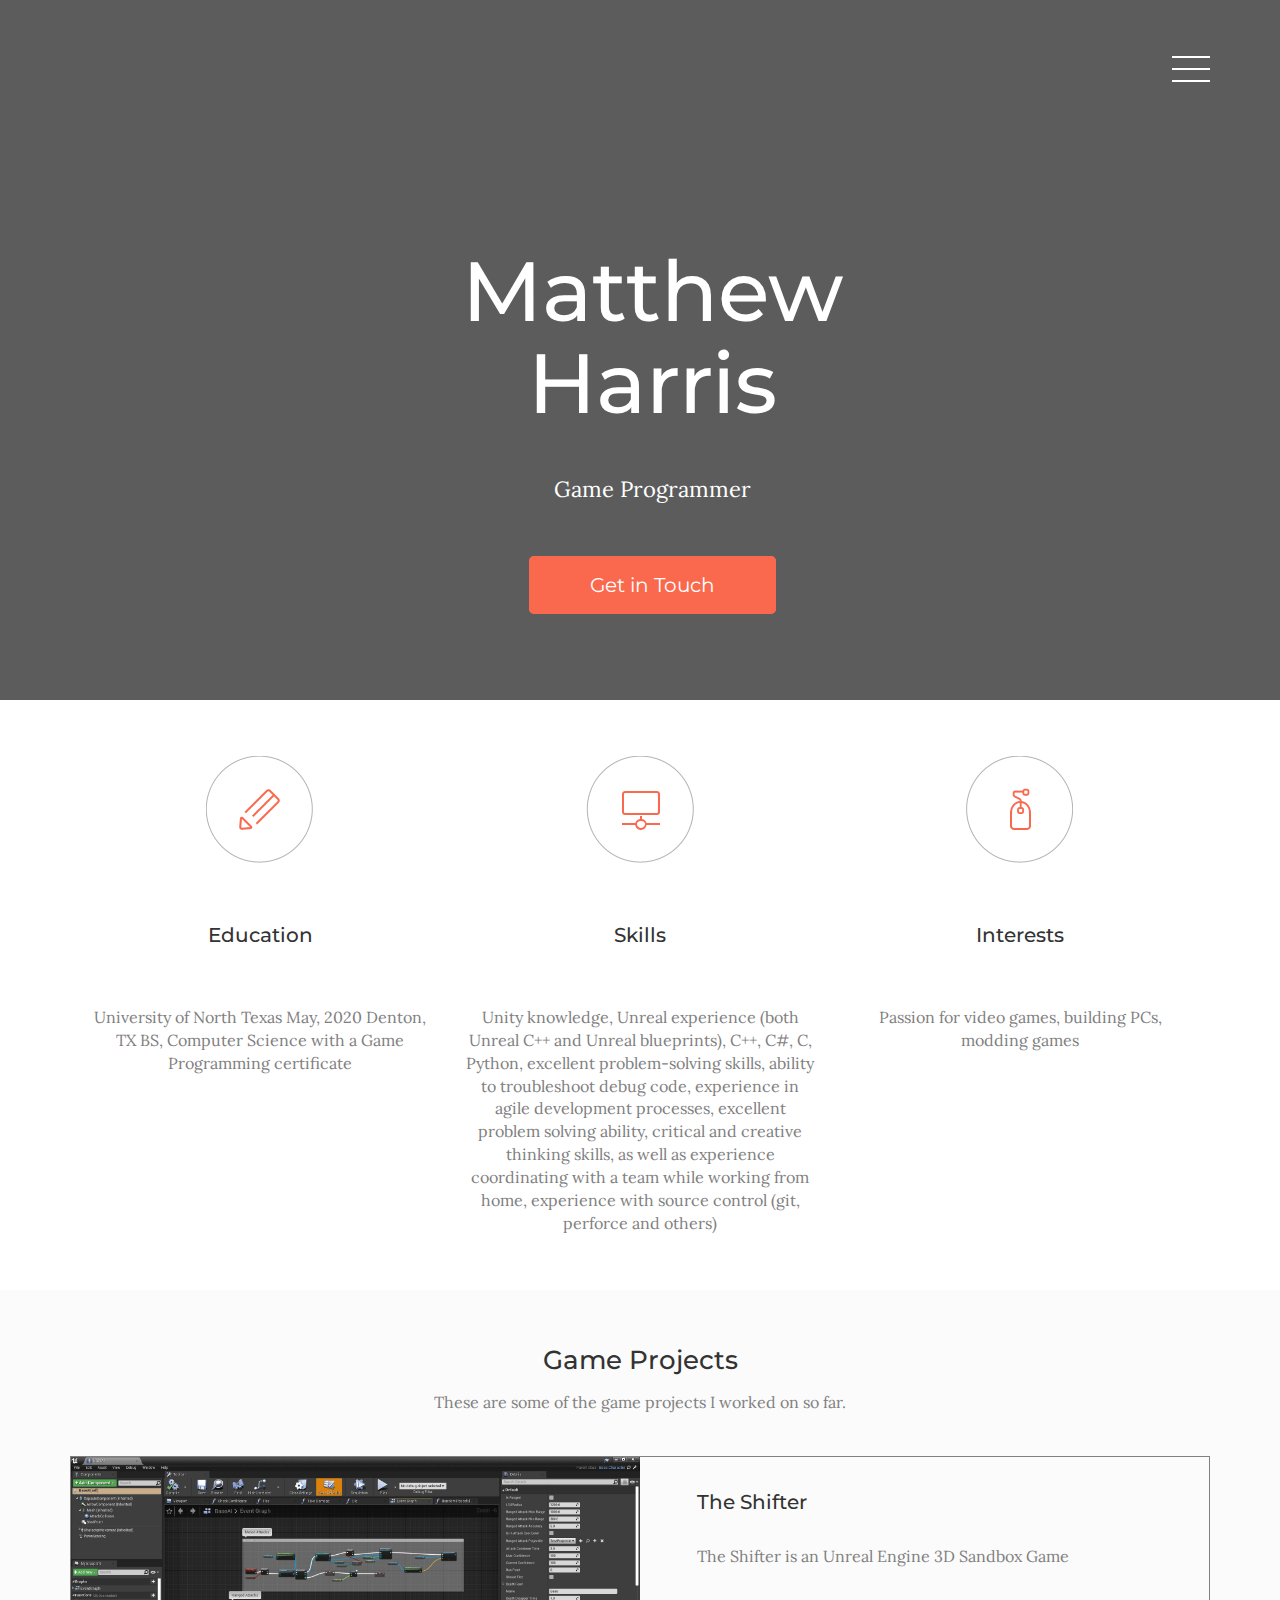
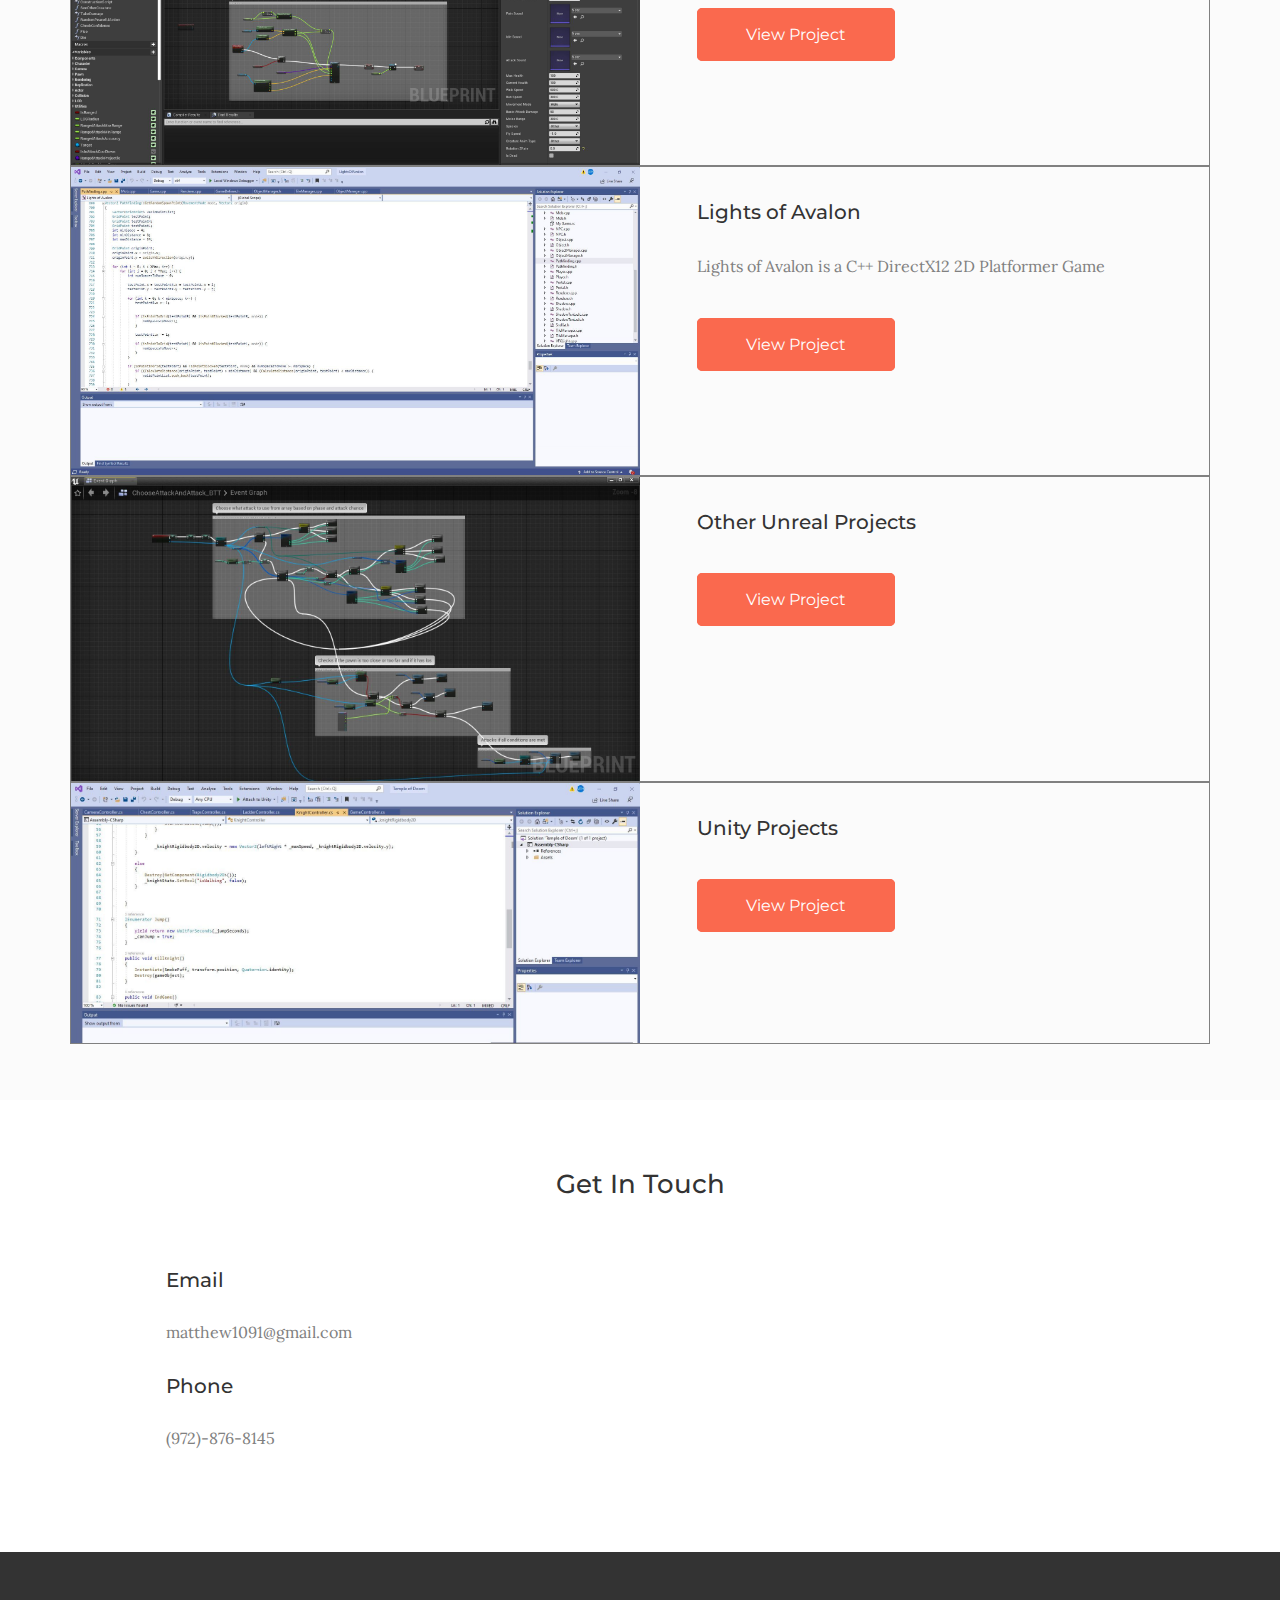
==== commit ec62dba1: "Misc Fixes" ====
--- a/index.html
+++ b/index.html
@@ -165,7 +165,6 @@
 						<img src="images/LightsPathCode.jpg" alt="" />
 					</div>
 					<div class="stories-grid-right">
-						<div class="cross"> </div>
 						<h3>Lights of Avalon</h3>
 						<p> Lights of Avalon is a C++ DirectX12 2D Platformer Game
 							
@@ -181,7 +180,6 @@
 						<img src="images/BossFightAttackBP.jpg" alt="" />
 					</div>
 					<div class="stories-grid-right">
-						<div class="cross"> </div>
 						<h3>Other Unreal Projects</h3>
 						<p>
 						</p>
@@ -196,7 +194,6 @@
 						<img src="images/unity05.jpg" alt="" />
 					</div>
 					<div class="stories-grid-right">
-						<div class="cross"> </div>
 						<h3>Unity Projects</h3>
 						<p> 
 						</p>
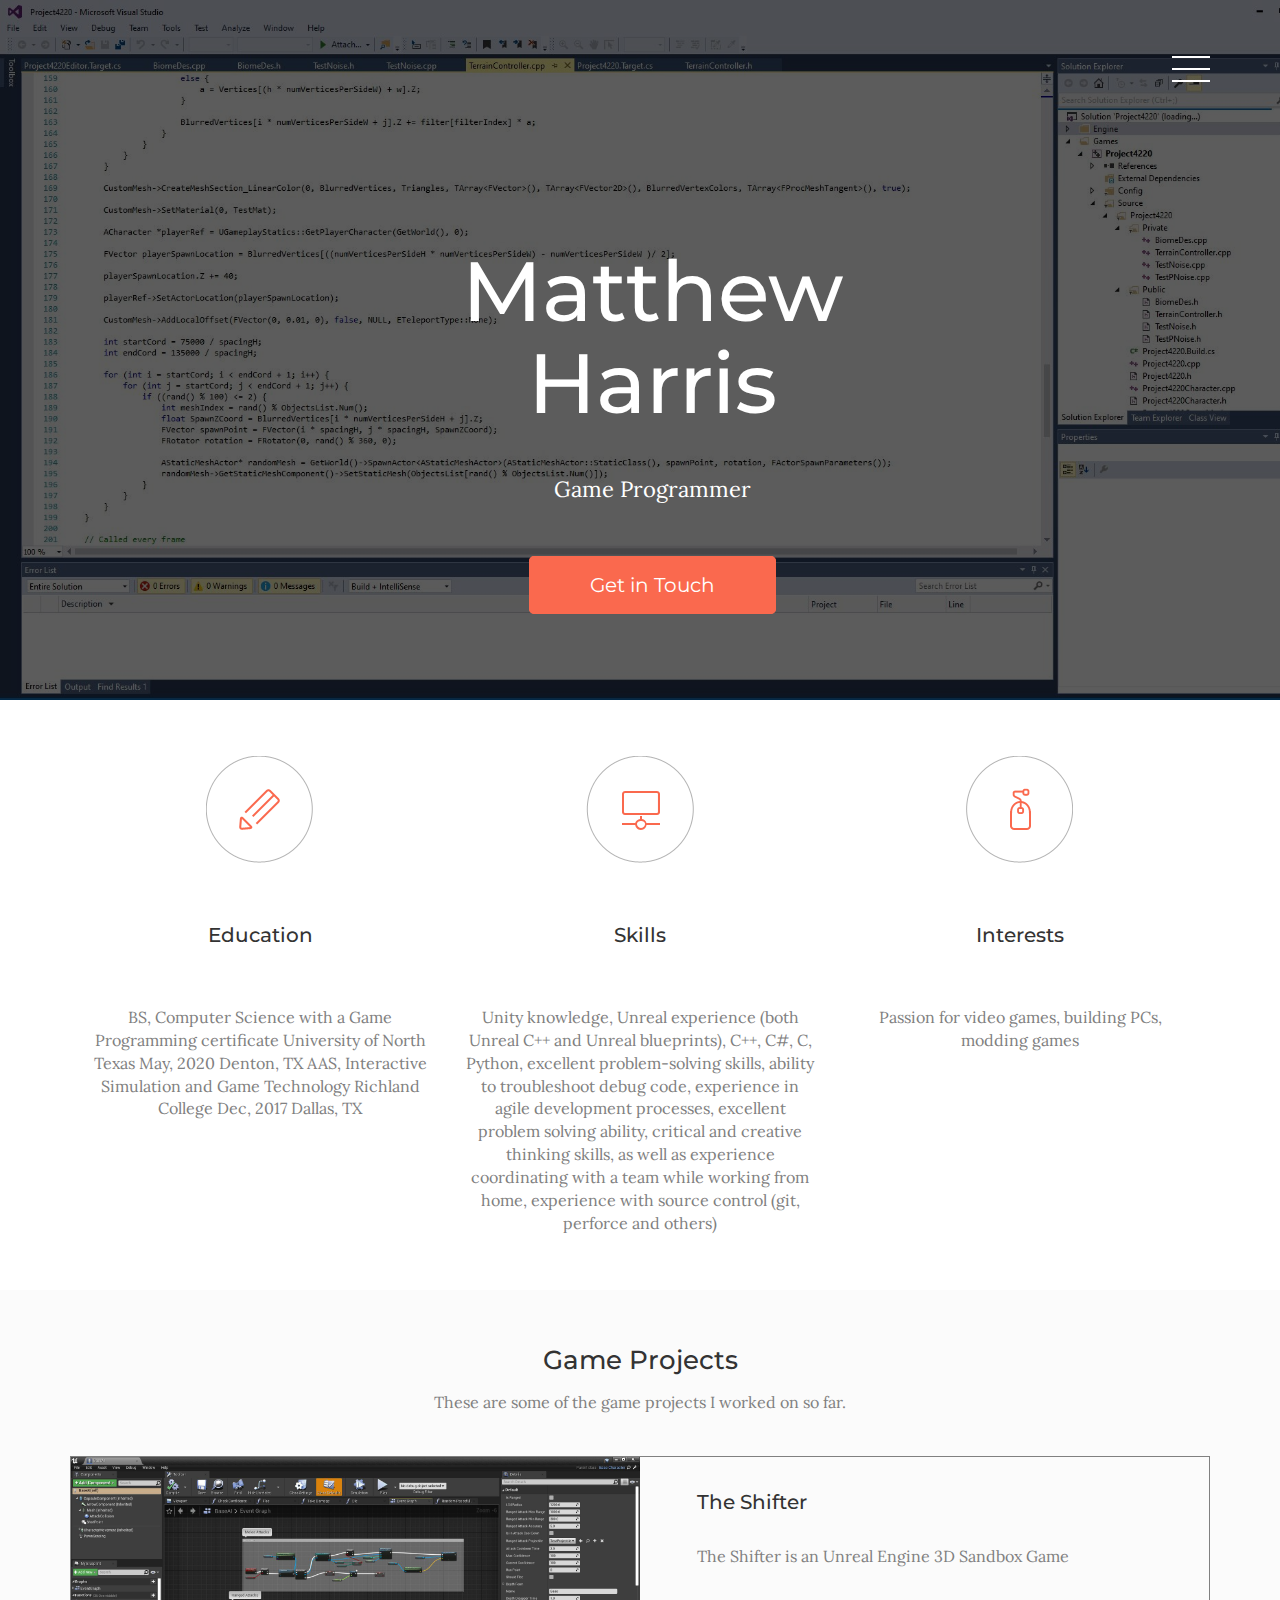
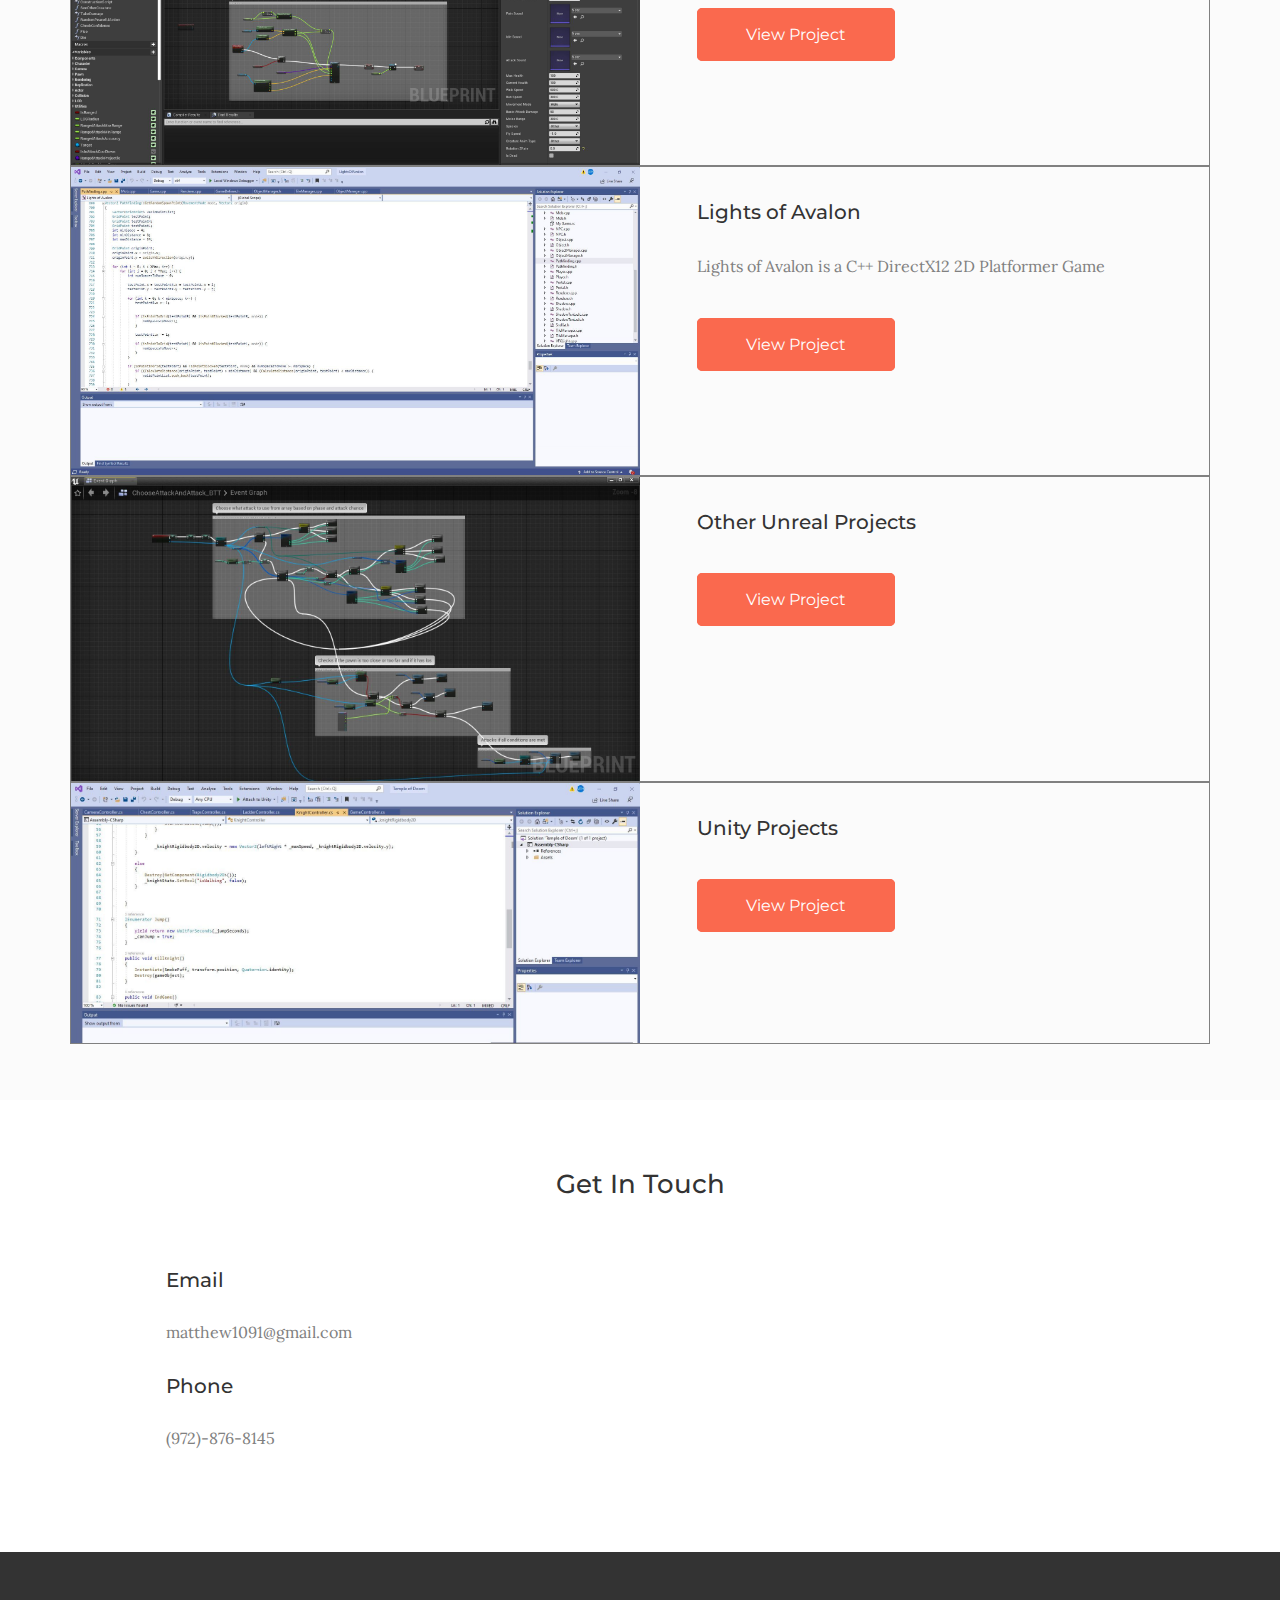
==== commit c4c2f450: "Misc Fixes" ====
--- a/index.html
+++ b/index.html
@@ -111,8 +111,11 @@
 					<div class="col-md-4 service-grid service-left">
 						<div class="creative"> </div>
 						<h3>Education</h3>
-						<p>University of North Texas	May, 2020	Denton, TX
-						   BS, Computer Science with a Game Programming certificate						
+						<p>BS, Computer Science with a Game Programming certificate	
+						   University of North Texas	May, 2020	Denton, TX
+					
+							AAS, Interactive Simulation and Game Technology 
+							Richland College	Dec, 2017	Dallas, TX
 						</p>
 					</div>
 					<div class="col-md-4 service-grid service-middle">
--- a/css/style.css
+++ b/css/style.css
@@ -12,7 +12,7 @@
 }
 /*-- header --*/
 .header-bg{
-	background: url(../images/images/ShifterTerrainGenerator.jpg) no-repeat 0px 0px;
+	background: url(../images/ShifterTerrainGenerator.jpg) no-repeat 0px 0px;
 	background-size: cover;
 	min-height: 700px;
 	position:relative;
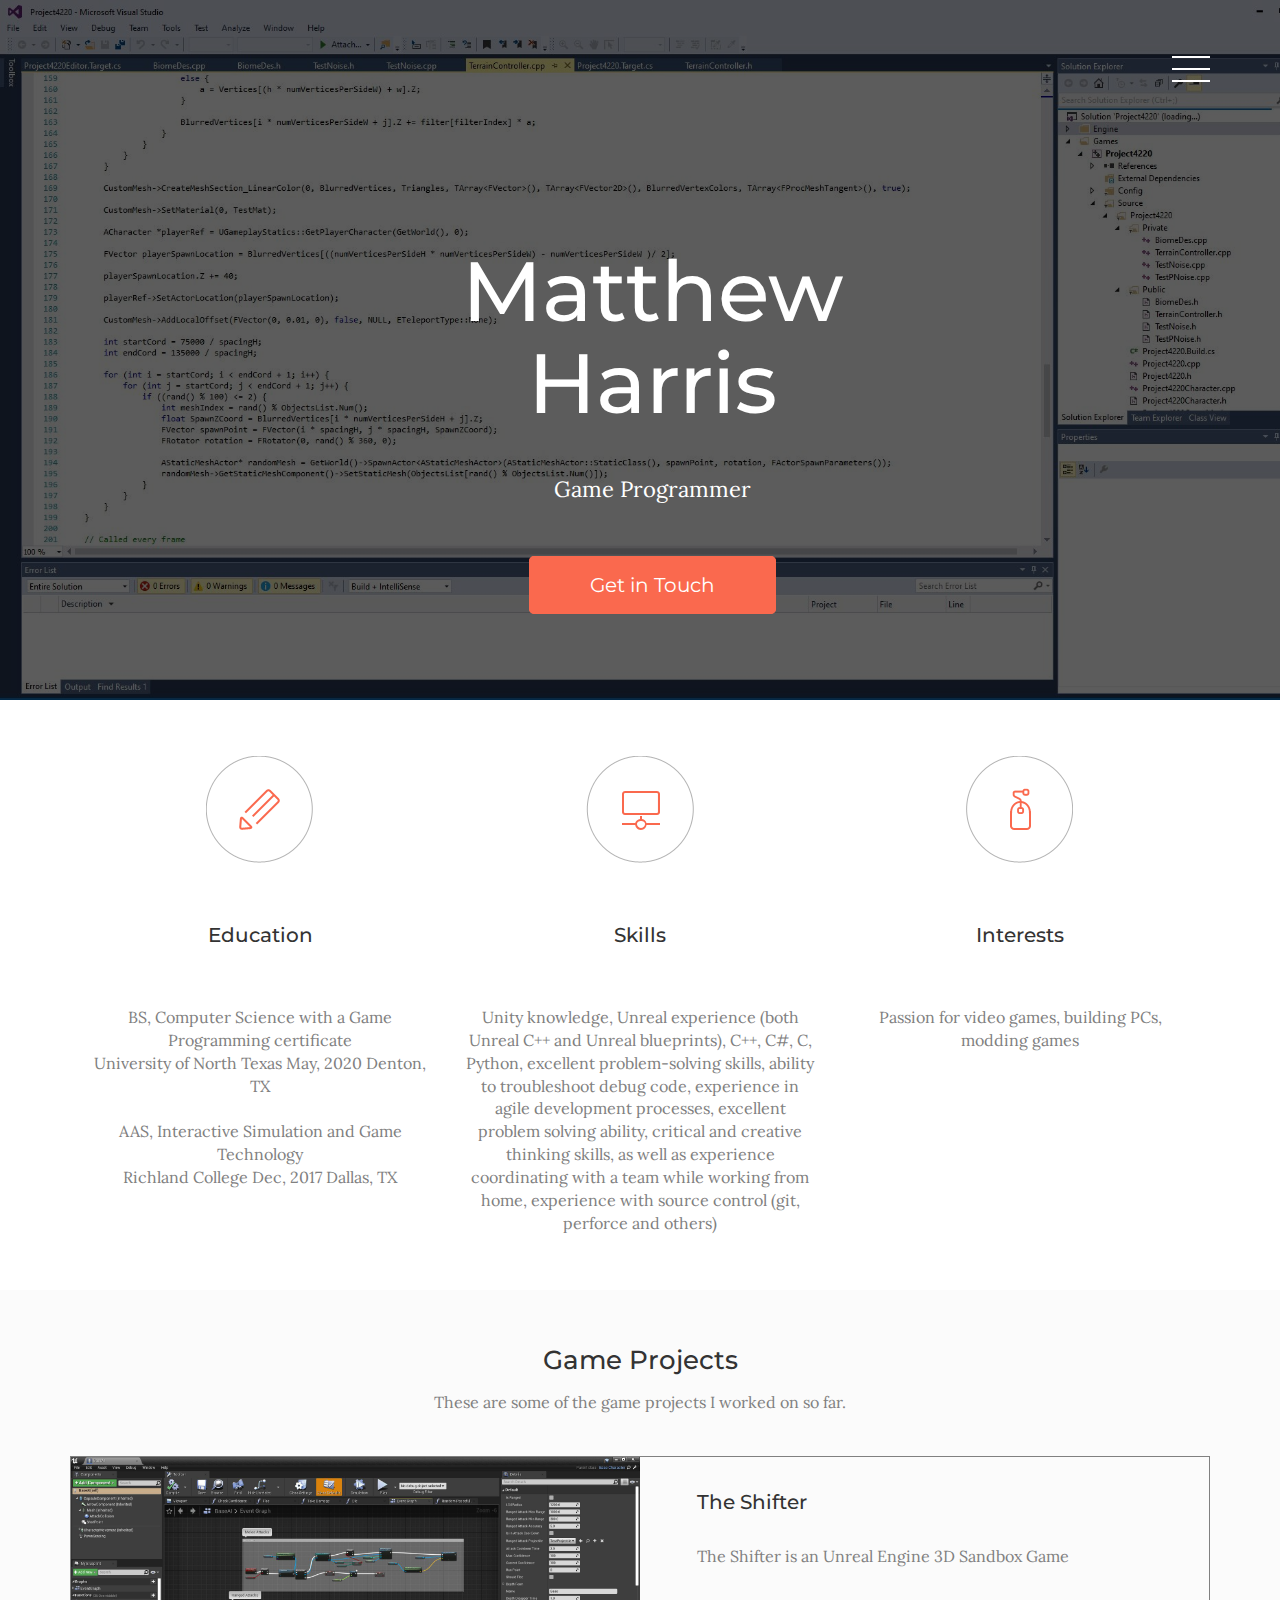
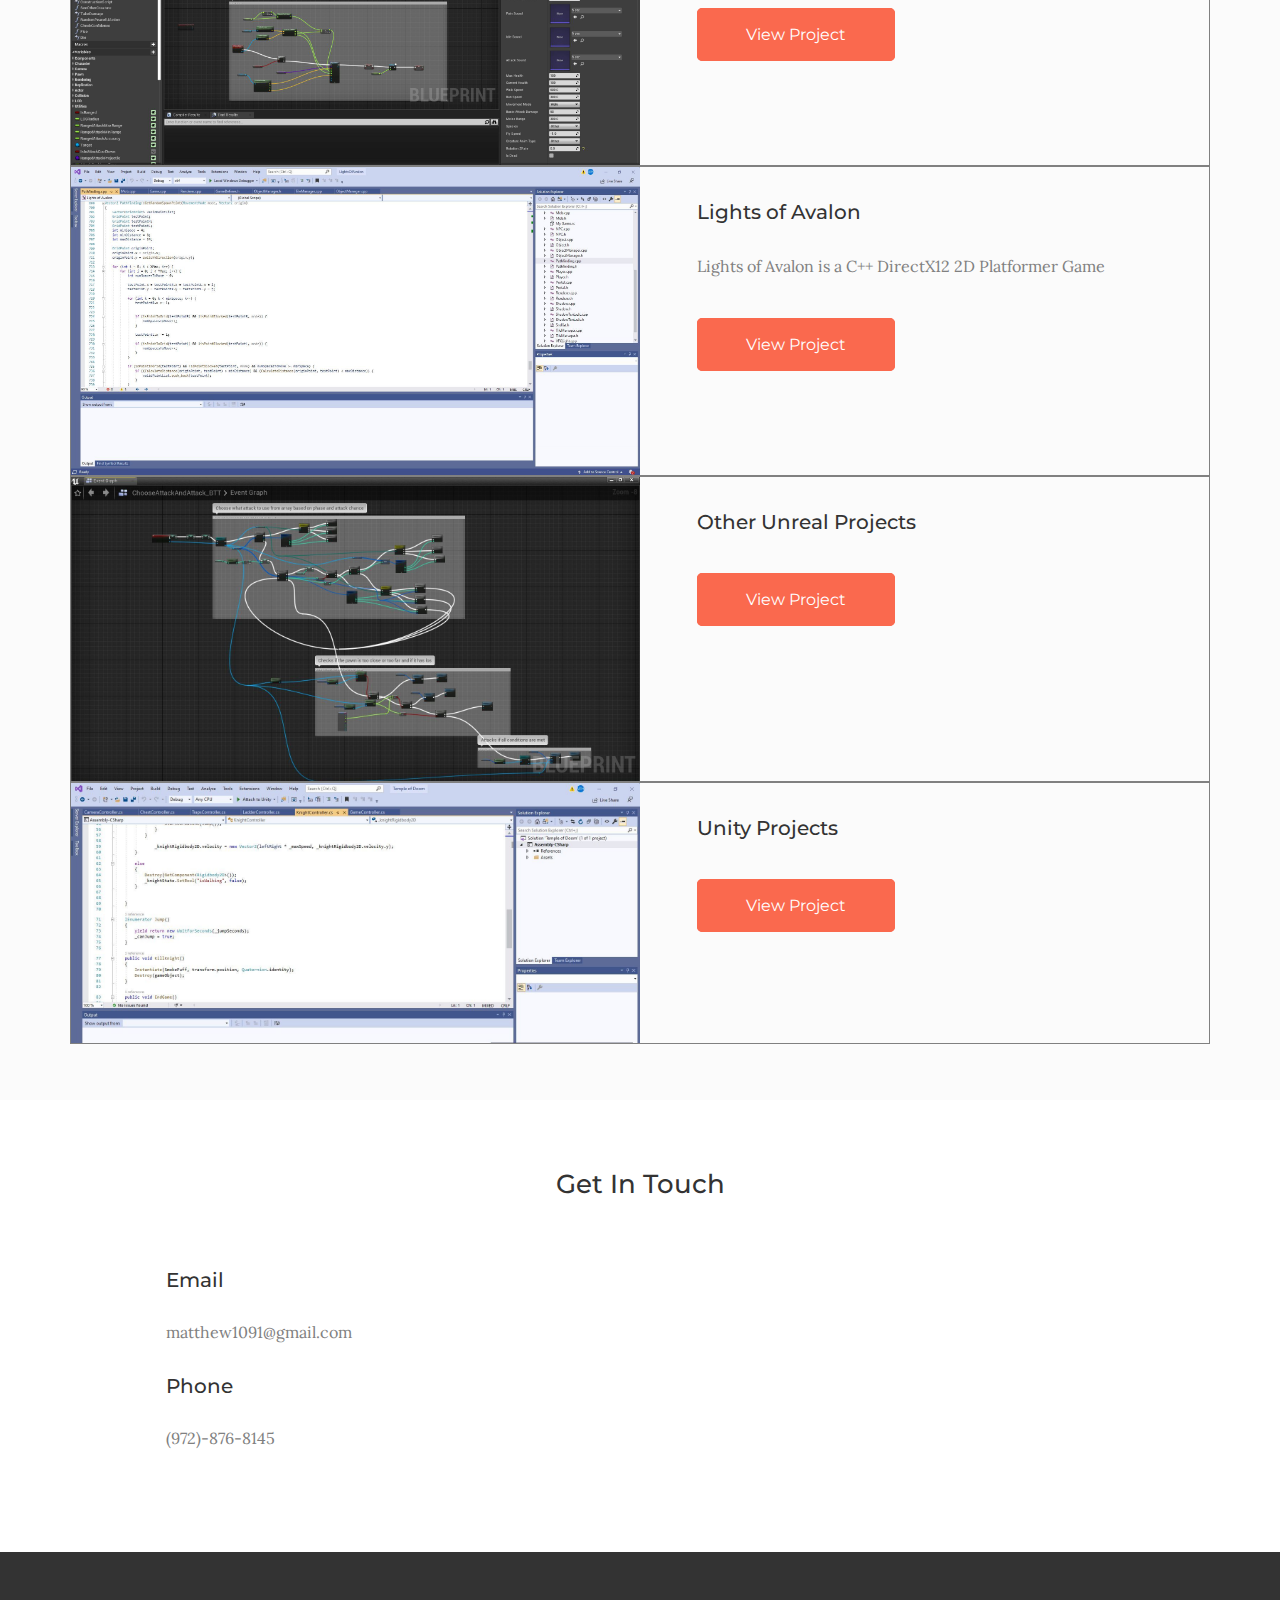
==== commit eebe1843: "Misc Fixes" ====
--- a/index.html
+++ b/index.html
@@ -111,10 +111,10 @@
 					<div class="col-md-4 service-grid service-left">
 						<div class="creative"> </div>
 						<h3>Education</h3>
-						<p>BS, Computer Science with a Game Programming certificate	
-						   University of North Texas	May, 2020	Denton, TX
-					
-							AAS, Interactive Simulation and Game Technology 
+						<p>BS, Computer Science with a Game Programming certificate	<br />
+						   University of North Texas	May, 2020	Denton, TX <br />
+							<br />
+							AAS, Interactive Simulation and Game Technology <br />
 							Richland College	Dec, 2017	Dallas, TX
 						</p>
 					</div>
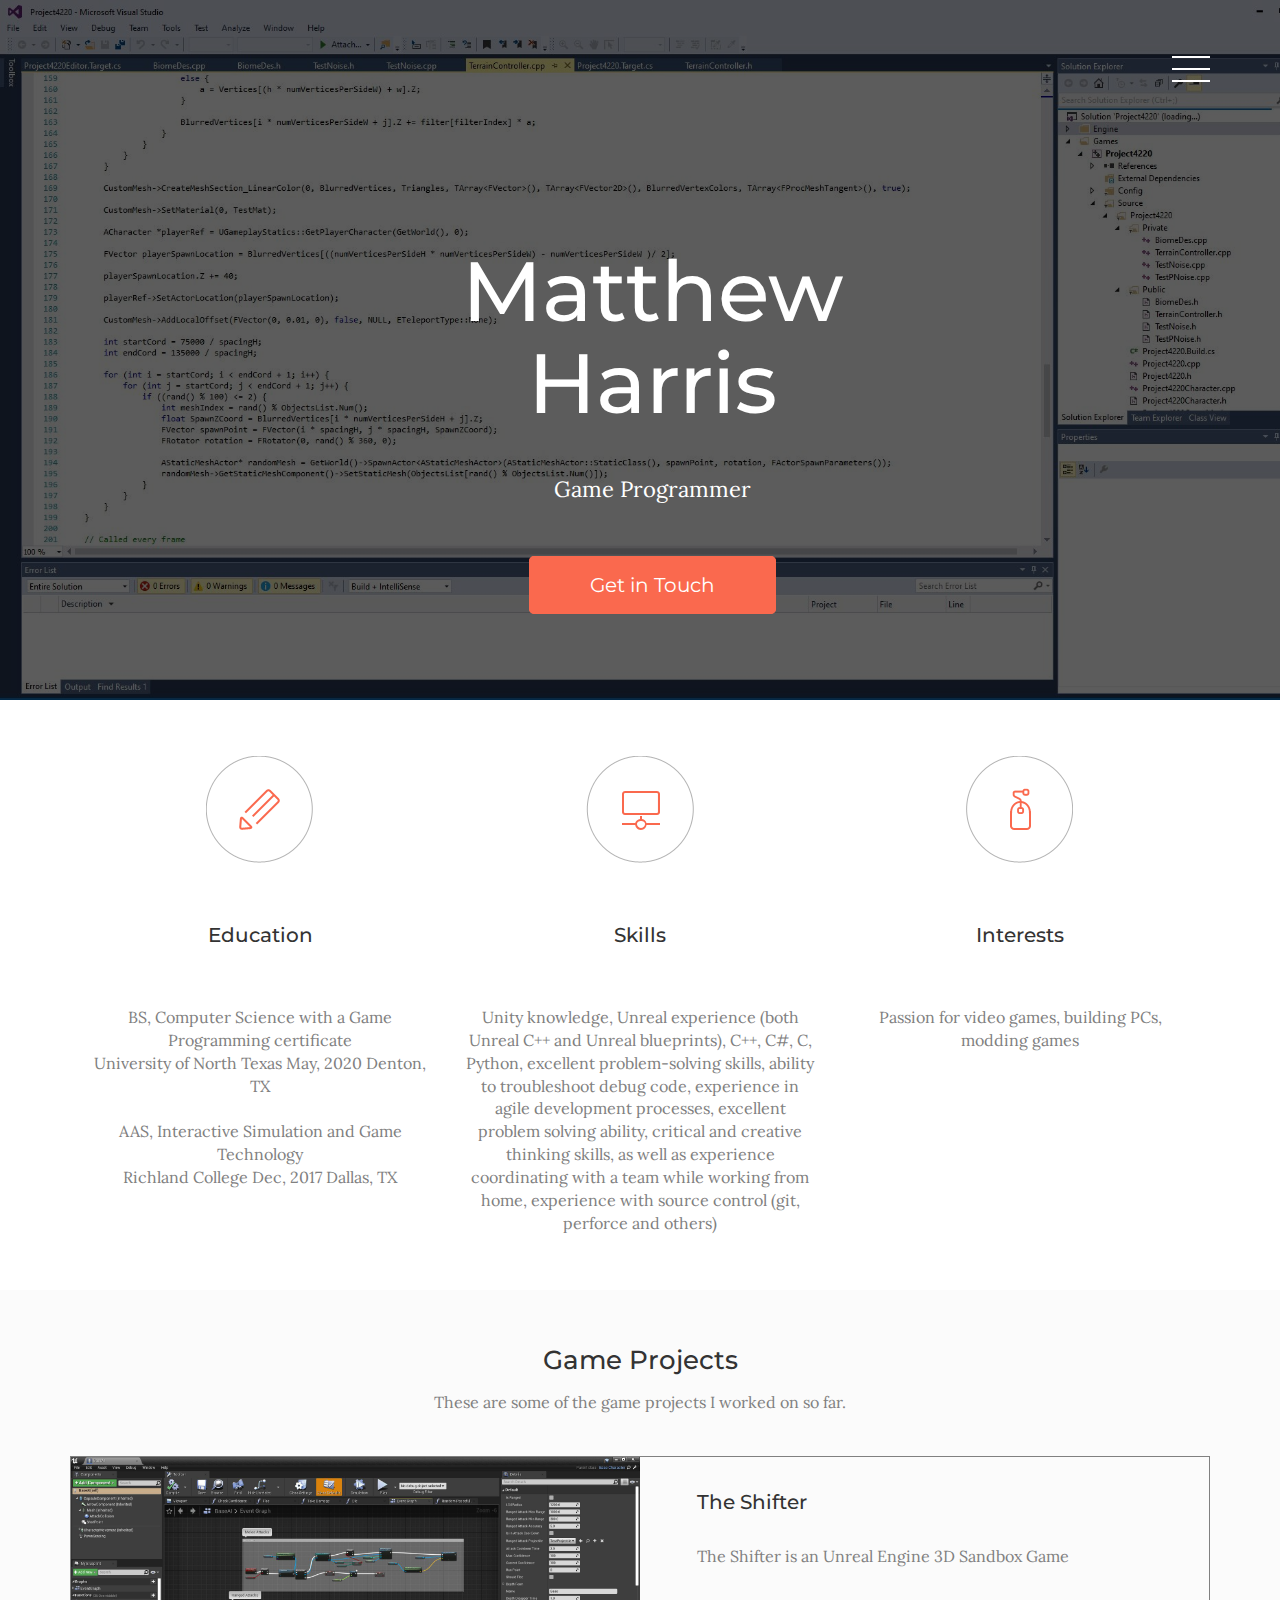
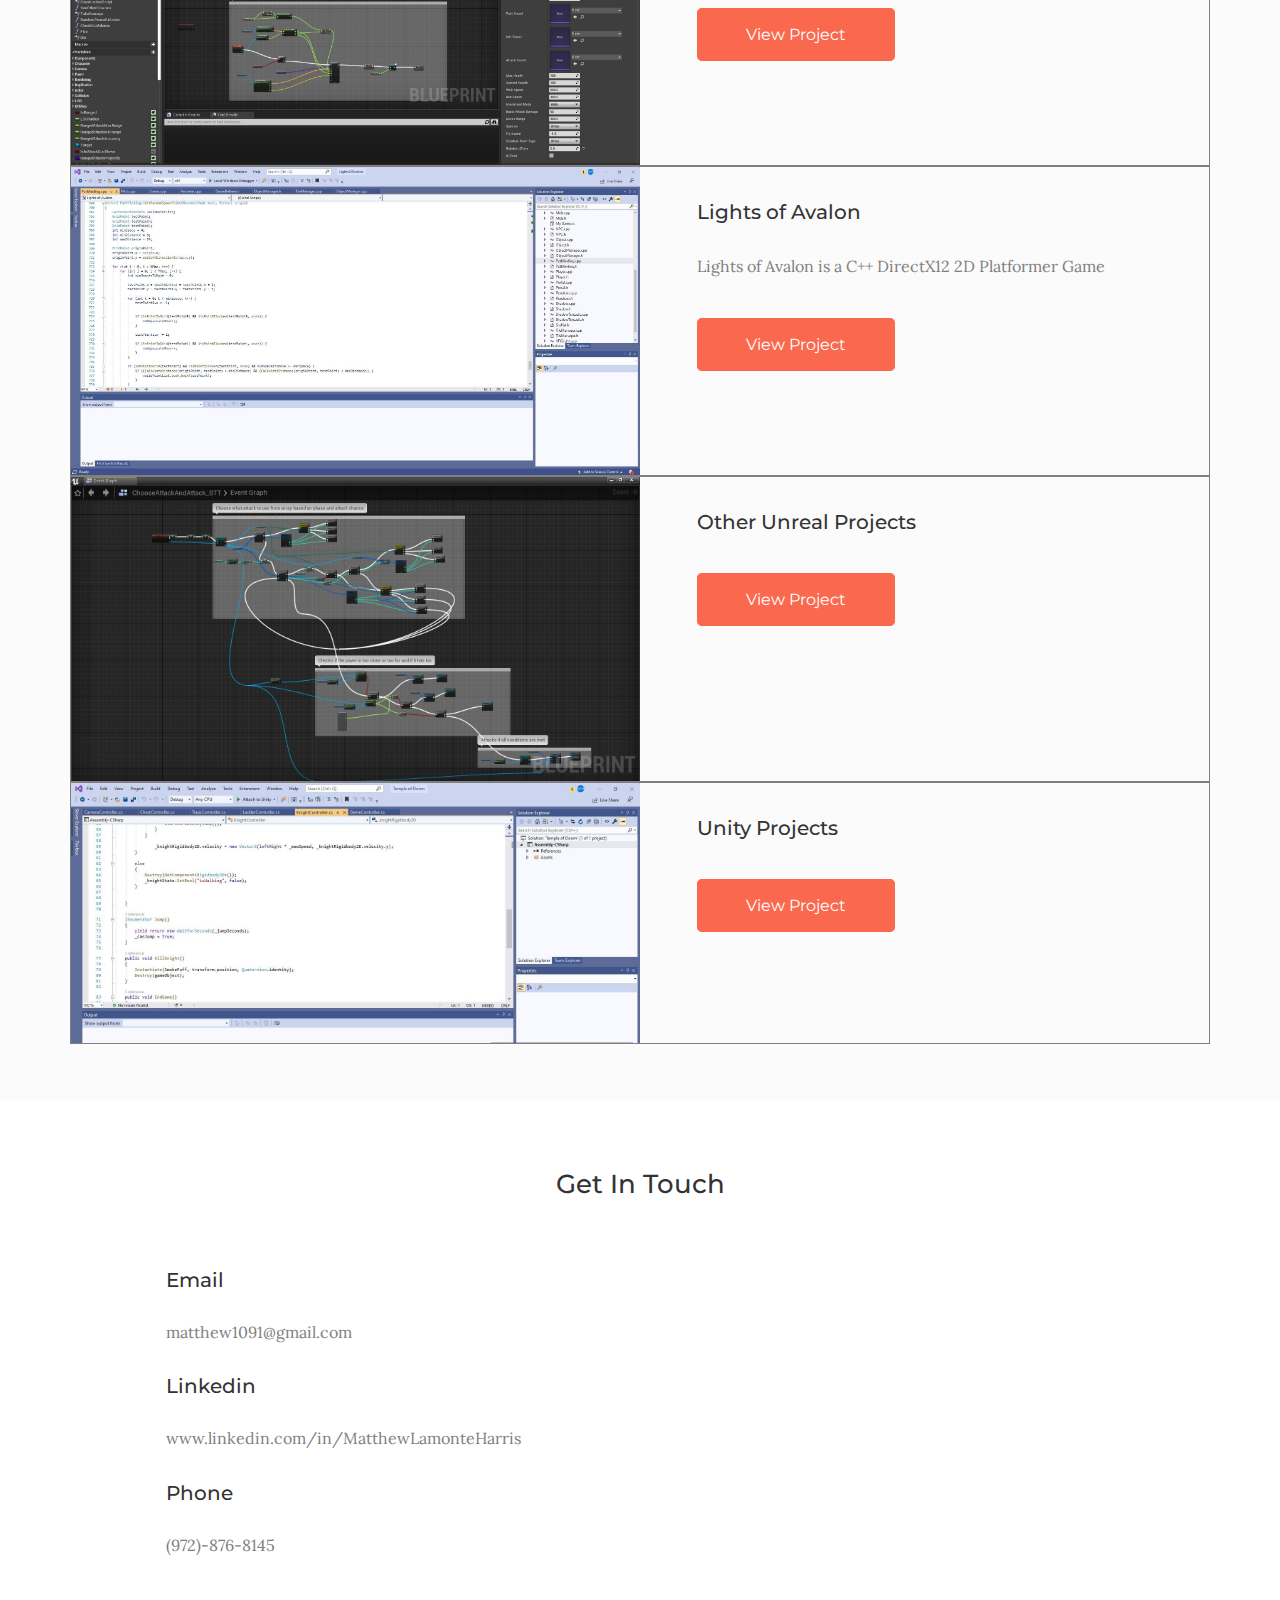
==== commit 97f612a0: "Misc Fixes" ====
--- a/index.html
+++ b/index.html
@@ -158,7 +158,7 @@
 							
 						</p>
 						<div class="botton Project" onclick="location.href='https://matthew1091.github.io/Project1.html';">
-							<a href="#">View Project</a>
+							<a href="https://matthew1091.github.io/Project1.html">View Project</a>
 						</div>
 					</div>
 					<div class="clearfix"> </div>
@@ -173,7 +173,7 @@
 							
 						</p>
 						<div class="botton Project" onclick="location.href='https://matthew1091.github.io/Project2.html';">
-							<a href="#">View Project</a>
+							<a href="https://matthew1091.github.io/Project2.html">View Project</a>
 						</div>
 					</div>
 					<div class="clearfix"> </div>
@@ -187,7 +187,7 @@
 						<p>
 						</p>
 						<div class="botton Project" onclick="location.href='https://matthew1091.github.io/Project3.html';">
-							<a href="#">View Project</a>
+							<a href="https://matthew1091.github.io/Project3.html">View Project</a>
 						</div>
 					</div>
 					<div class="clearfix"> </div>
@@ -201,7 +201,7 @@
 						<p> 
 						</p>
 						<div class="botton Project" onclick="location.href='https://matthew1091.github.io/Project4.html';">
-							<a href="#">View Project</a>
+							<a href="https://matthew1091.github.io/Project4.html">View Project</a>
 						</div>
 					</div>
 					<div class="clearfix"> </div>
@@ -222,6 +222,8 @@
 						<div class="bottom-right">
 							<h3>Email</h3>
 							<p><a href="mailto:matthew1091@gmail.com">matthew1091@gmail.com</a></p>
+							<h3>Linkedin</h3>
+							<p><a href="www.linkedin.com/in/MatthewLamonteHarris">www.linkedin.com/in/MatthewLamonteHarris</a></p>
 							<h3>Phone</h3>
 							<p>(972)-876-8145</p>
 						</div>
